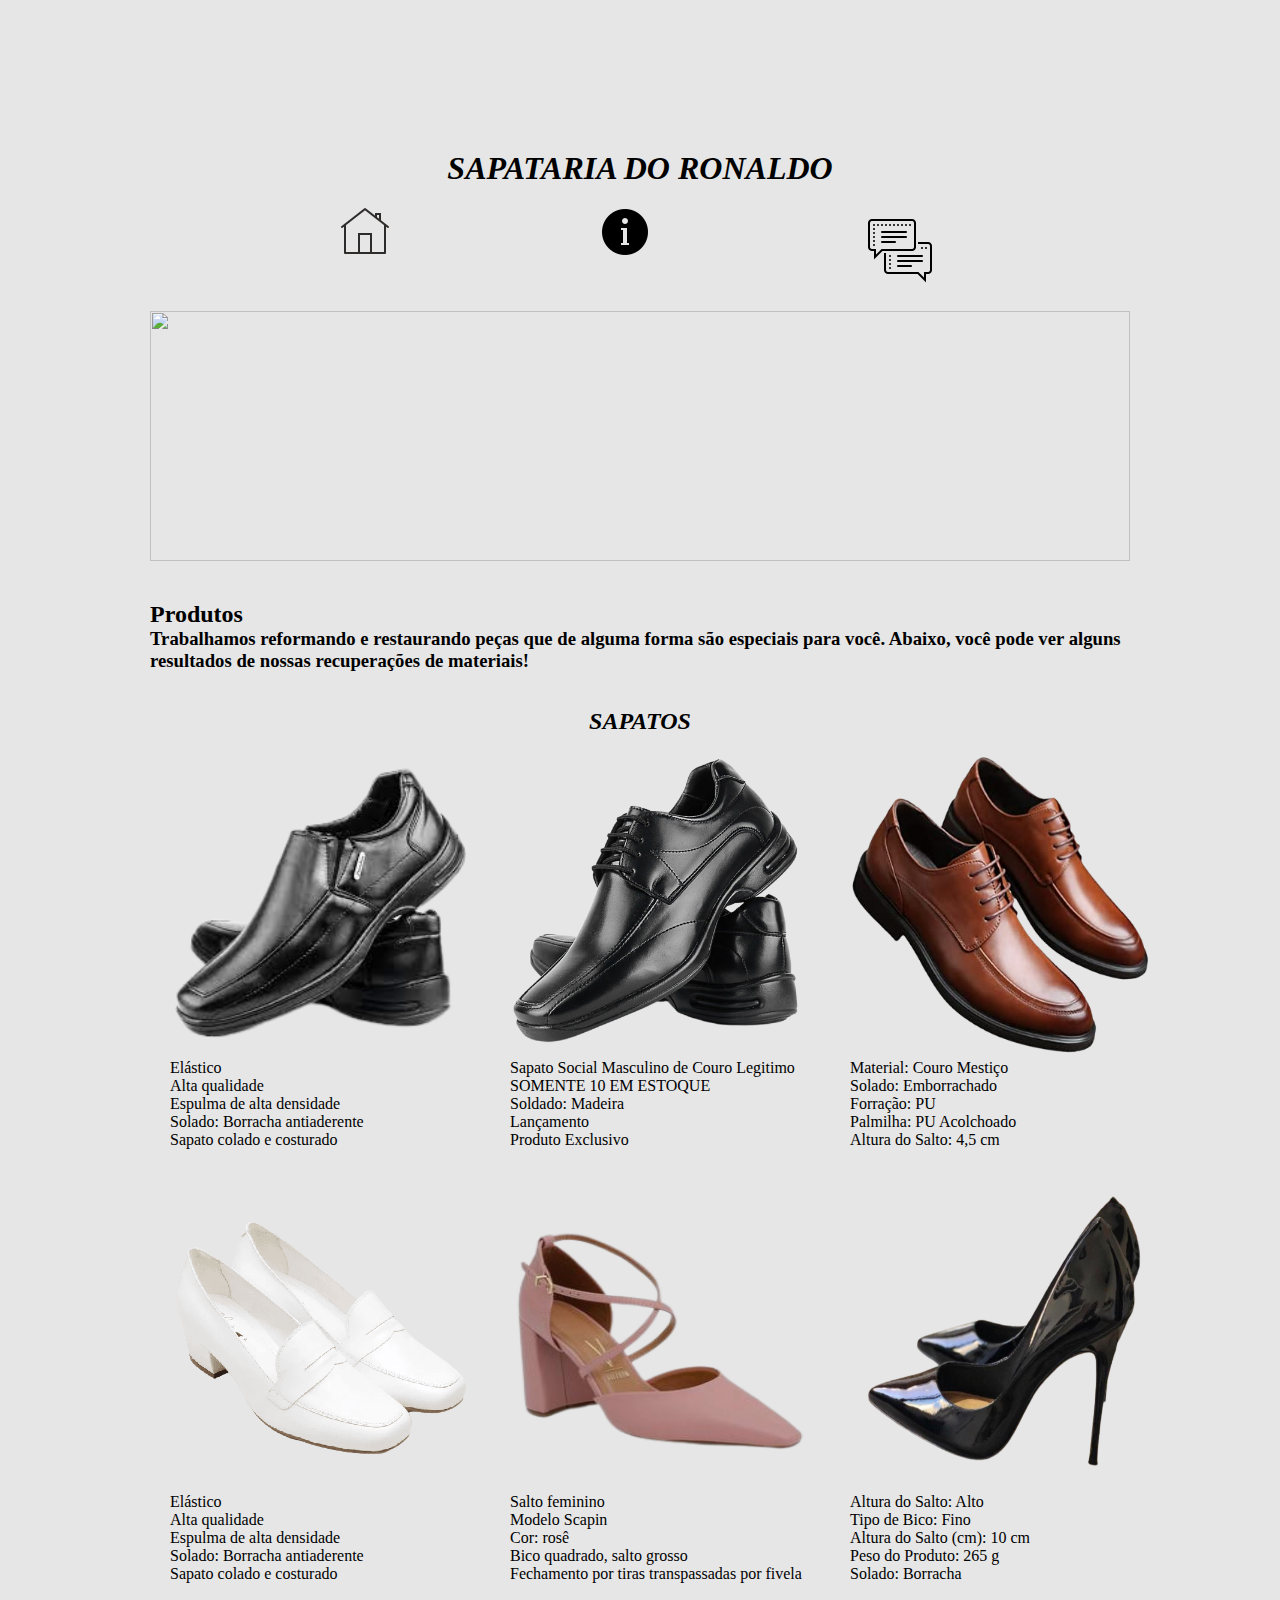
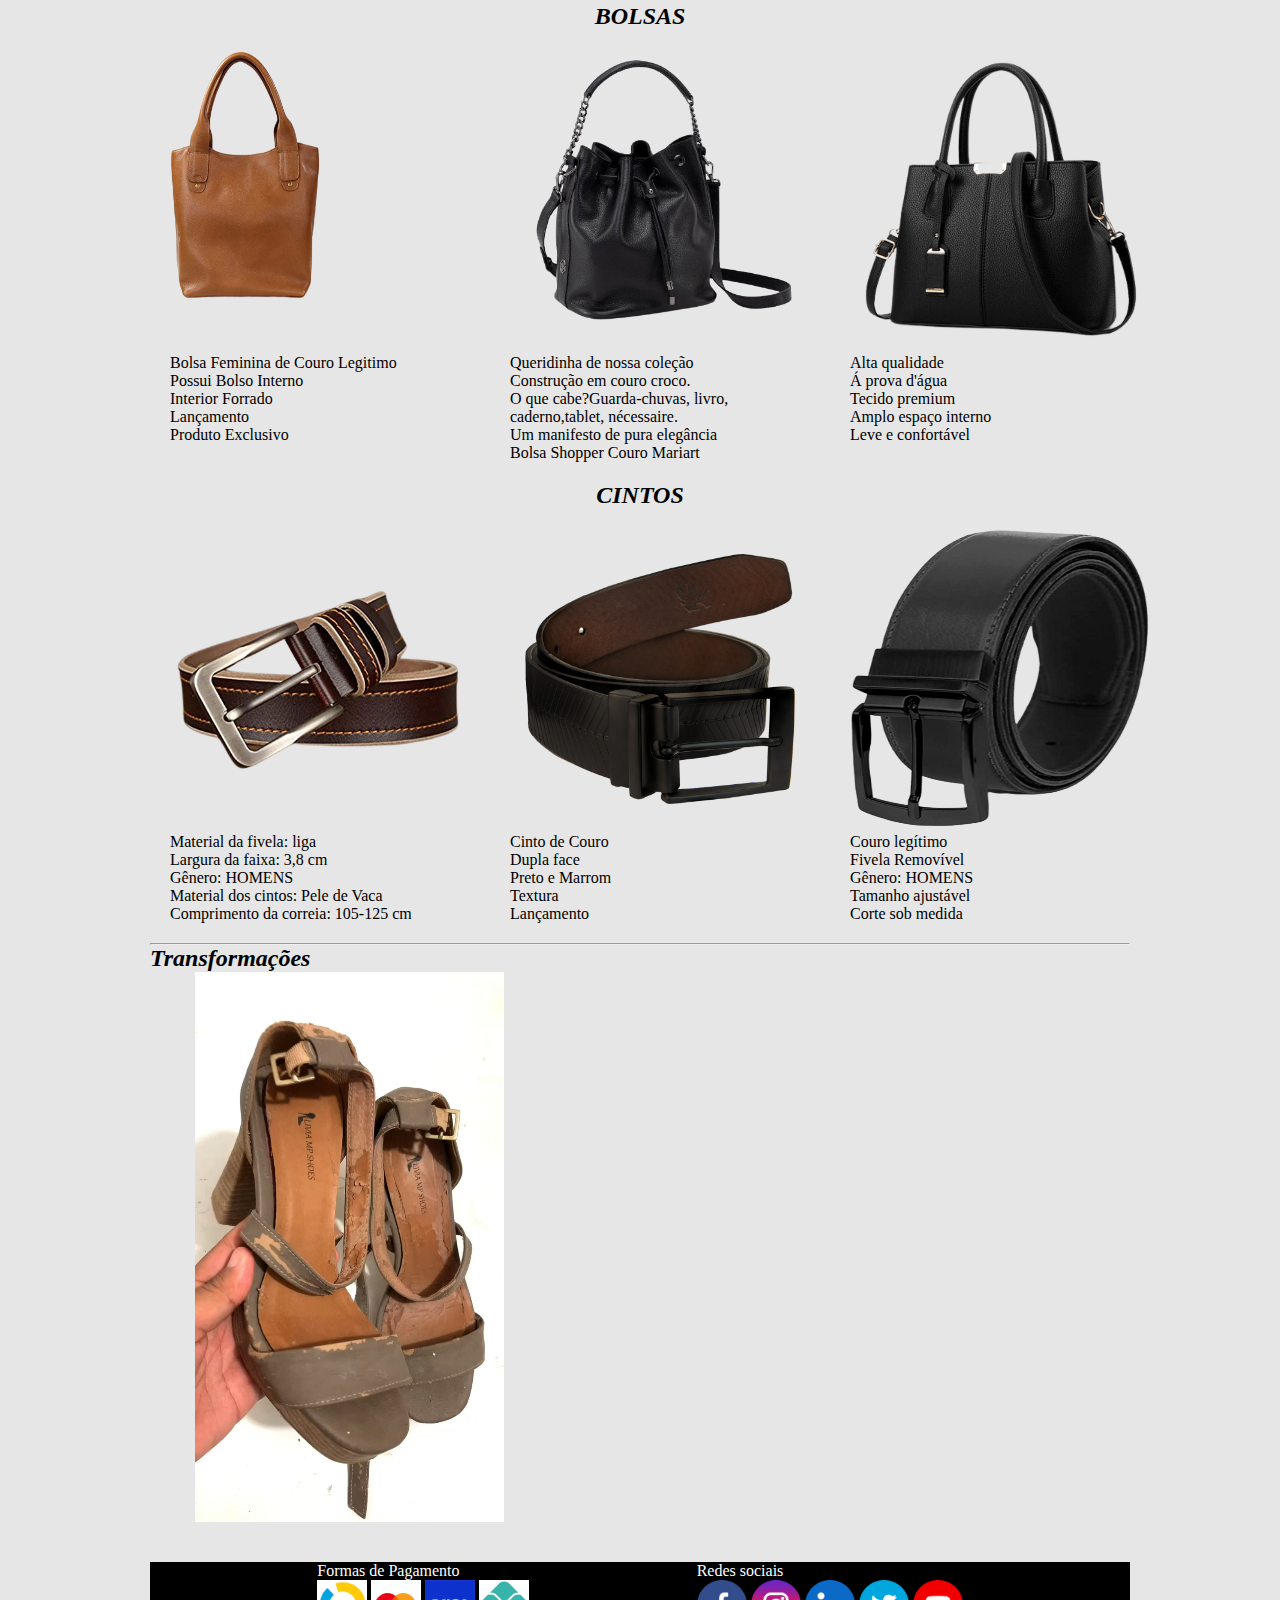
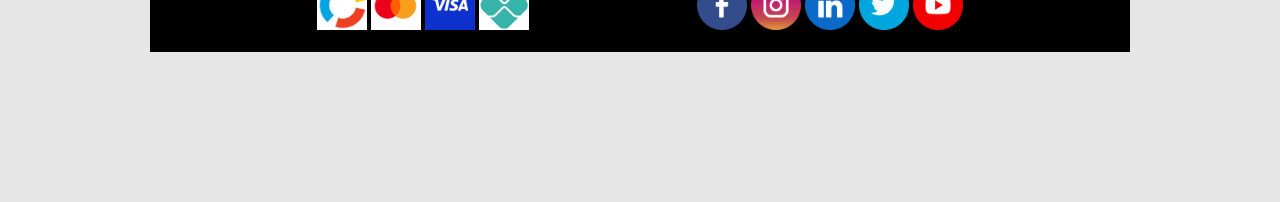
==== index.html @ 17ec74db "adicao de rodape, adicao de formulario no contato" ====
<!DOCTYPE html>
<html lang="pt-br">

<head>
  <meta charset="UTF-8">
  <meta http-equiv="X-UA-Compatible" content="IE=edge">
  <meta name="viewport" content="width=device-width, initial-scale=1.0">
  <link rel="stylesheet" href="css/style.css">
  <title>Sapataria do Ronaldo</title>
  <link rel="shortcut icon" href="https://img.icons8.com/?size=512&id=SU26ZFrQsvwR&format=png">
</head>

<body>
  <i>
    <h1 align="center"> SAPATARIA DO RONALDO </h1>
  </i>
  <header>
    <nav>
      <ul>
        <li> <a href="index.html"><img src="img/icons8-casa-50 (1).png" class="inconehome"></a> </li>
        <li> <a href="quemsomos.html"><img src="img/icons8-informações-50.png"></a> </li>
        <li> <a href="contato.html"><img src="img/icons8-comunicação-80.png"></a> </li>
      </ul>
    </nav>
    <img
      src="https://img.freepik.com/fotos-premium/homem-de-sapatos-de-roupas-de-empresario-se-preparando-para-a-manha-do-noivo-antes-da-cerimonia-de-casamento_649498-1018.jpg?w=360"
      class="banner">
  </header>
  <br><br>
  <h2>Produtos</h2>

  <h3>Trabalhamos reformando e restaurando peças que de alguma forma são especiais para você.
    Abaixo, você pode ver alguns resultados de nossas recuperações de materiais!
  </h3>
  <br><br>

  <i>
    <h2 align="center"> SAPATOS </h2>
  </i>

  <ul>
    <li>
      <img src="img/sapato.1-removebg-preview.png" height="300" width="300">
      <p>Elástico</p>
      <p>Alta qualidade</p>
      <p>Espulma de alta densidade</p>
      <p>Solado: Borracha antiaderente</p>
      <p>Sapato colado e costurado</p>
    </li>

    <li><img src="img/sapato.2-removebg-preview.png" height="300" width="300">

      <p>Sapato Social Masculino de Couro Legitimo</p>
      <p>SOMENTE 10 EM ESTOQUE</p>
      <p>Soldado: Madeira</p>
      <p>Lançamento</p>
      <p>Produto Exclusivo</p>
    </li>
    <li>
      <img src="img/sapato.3-removebg-preview.png" height="300" width="300">
      <p>Material: Couro Mestiço </p>
      <p>Solado: Emborrachado</p>
      <p>Forração: PU</p>
      <p>Palmilha: PU Acolchoado</p>
      <p>Altura do Salto: 4,5 cm </p>
    </li>
  </ul>


  <ul>
    <li>
      <img src="img/sapato2-removebg-preview.png" height="300" width="300">
      <p>Elástico</p>
      <p>Alta qualidade</p>
      <p>Espulma de alta densidade</p>
      <p>Solado: Borracha antiaderente</p>
      <p>Sapato colado e costurado</p>
    </li>

    <li><img src="img/salto2-removebg-preview.png" height="300" width="300">

      <p>Salto feminino</p>
      <p>Modelo Scapin</p>
      <p>Cor: rosê</p>
      <p>Bico quadrado, salto grosso</p>
      <p>Fechamento por tiras transpassadas por fivela</p>
    </li>
    <li>
      <img src="img/salto1-removebg-preview.png" height="300" width="300">
      <p> Altura do Salto: Alto</p>
      <p> Tipo de Bico: Fino</p>
      <p> Altura do Salto (cm): 10 cm</p>
      <p> Peso do Produto: 265 g</p>
      <p>Solado: Borracha</p>
    </li>
  </ul>



  <h2 align="center"><i>BOLSAS</i></h2>
  <ul>
    <li><img src="img/bolsabege-removebg-preview.png" height="300" width="300">

      <p>Bolsa Feminina de Couro Legitimo</p>
      <p>Possui Bolso Interno</p>
      <p>Interior Forrado</p>
      <p>Lançamento</p>
      <p>Produto Exclusivo</p>
    </li>
    <li>
      <img src="img/bolsa_preta-removebg-preview.png" height="300" width="300">
      <p>Queridinha de nossa coleção</p>
      <p>Construção em couro croco.</p>
      <p>O que cabe?Guarda-chuvas, livro, caderno,tablet, nécessaire.</p>
      <p>Um manifesto de pura elegância</p>
      <p>Bolsa Shopper Couro Mariart</p>
    </li>
    <li>
      <img src="img/bolsa3-removebg-preview.png" height="300" width="300">
      <p>Alta qualidade</p>
      <p>Á prova d'água</p>
      <p>Tecido premium</p>
      <p>Amplo espaço interno</p>
      <p>Leve e confortável</p>
    </li>
  </ul>

  <!-- grupo de 4 cintos-->
  <i>
    <h2 align="center"> CINTOS </h2>
  </i>

  <ul>
    <li><img src="img/cinto-removebg-preview (1).png" height="300" width="300">
      <br>
      <p>Material da fivela: liga</p>
      <p>Largura da faixa: 3,8 cm</p>
      <p>Gênero: HOMENS</p>
      <p>Material dos cintos: Pele de Vaca</p>
      <p>Comprimento da correia: 105-125 cm</p>
    </li>
    <br>
    <li><img src="img/cinto de couro.png" height="300" width="300">
      <br>
      <p>Cinto de Couro</p>
      <p>Dupla face</p>
      <p>Preto e Marrom</p>
      <p>Textura</p>
      <p>Lançamento</p>
    </li>

    <br><br>
    <li><img src="img/cinto_pretoo-removebg-preview.png" height="300" width="300">
      <br>
      <p>Couro legítimo</p>
      <p>Fivela Removível</p>
      <p>Gênero: HOMENS</p>
      <p>Tamanho ajustável</p>
      <p>Corte sob medida</p>
    </li>
  </ul>


  <hr>
  <i>
    <h2> Transformações </h2>
  </i>
  <main>
    <div>
      <video mood: autoplay src="img/WhatsApp Video 2023-05-03 at 19.26.31.mp4" type="video" width="400"
        height="550"></video>
    </div>
  </main>





  
  <br>
<br>
    <footer>

        <main class="container-form-pag">

            <div class="div-form-pag">

                <p class="text-form">Formas de Pagamento</p>
                <img class="img-pag" src="img/elo.png">
                <img class="img-pag" src="img/master.png">
                <img class="img-pag" src="img/visa.png">
                <img class="img-pag" src="img/pix.jpg">   
                <br>
                

            </div>

            <div class="div-redes">

                <p class="text-redes">Redes sociais</p>
                <a href="https://pt-br.facebook.com/"><img class="img-redes" src="img/facebook.png"></a>
                <a href="https://www.instagram.com/saintlorran/"><img class="img-redes" src="img/instagram.png"></a>
                <a href="https://br.linkedin.com/"><img class="img-redes" src="img/linkedin.png"></a>
                <a href="https://twitter.com/"><img class="img-redes" src="img/twitter.png"></a>
                <a href="https://www.youtube.com/"><img class="img-redes" src="img/youtube.png"></a>

                <br>
               

            </div>


        </main>

        
        <p id="copyright">&copy; 2023 SapatariaRonaldo.com.br</p>



    </footer>




</body>

</html>
---- css/style.css ----
.menu-navegacao {
    width: 80%;
    margin: auto;
}


ul {
    display: flex;
    justify-content: space-evenly;
    list-style: none;
}



li {
    padding: 20px;

}


h1,
{
text-align: center;
color: #000000
}

body {
    background-color: #E6E6E6;
    margin: 150px;
}

.bloco-1 p {
    font-size: 20px;
    margin-top: -28px;
}


div h2 {
    color: rgb(0, 0, 0);
    text-align: inherit;
}



h2:hover {
    color: #fff;
}

p {
    color: black;
}



.container-sapatos-prada {
    display: flex;
    background-color: #E6E6E6;
    flex-direction: row;
    justify-content: space-around;
    padding: 20px;
    height: 400px;
    text-align: justify;
}



.banner {
    width: 100%;
    height: 250px;
    object-fit: cover;
    object-position: 75px 50%;
}




.caixa1 {
    background-color: #E6E6E6;
    height: 400px;
    width: 300px;
    text-align: center;
    font-size: 40px;
    font-family: 'Courier New', Courier, monospace;
    border-radius: 16px;
}

.caixa2 {
    background-color: #E6E6E6;
    height: 400px;
    width: 300px;
    text-align: center;
    font-size: 40px;
    font-family: 'Courier New', Courier, monospace;
    border-radius: 16px;
}


.container-memorie {
    display: flex;
    flex-direction: row;
    justify-content: space-evenly;
    background-color: #E6E6E6;
    padding: 10px;
    height: 400px;
}

*{
    margin: 0;
    padding: 0;
    box-sizing: border-box;
}



#form-contato{
    
    display: flex;
    flex-direction: column; 
    align-items: center;
    align-content: center;
    
    
    
    

    background-color:black;
    max-width: 600px;
    width:400px;
    margin: 20px;
    padding: 25px;
}

input, 
button,
textarea {

    font-family:'Lucida Sans', 'Lucida Sans Regular', 'Lucida Grande', 'Lucida Sans Unicode', Geneva, Verdana, sans-serif;

    
    border-color: #fff;
    background-color: bisque;
    color: black;
    width: 300px;
    margin: 10px;
    padding: 10px;
    outline-color: black;
    
    
}

input {

    /* border-radius: 5%; */
}

button {

    background-color: black;
    font-weight: bold; color: #fff;
    margin-top: 15px;
    text-transform: uppercase;
}

button:hover{

    color: burlywood;
    transition: 0.2s;
    cursor: pointer;
    border-color: burlywood;
}


label {

    font-family: 'Trebuchet MS', 'Lucida Sans Unicode', 'Lucida Grande', 'Lucida Sans', Arial, sans-serif;
}

label:hover {

    background-color: burlywood;
        
    /* font-family: 'Trebuchet MS', 'Lucida Sans Unicode', 'Lucida Grande', 'Lucida Sans', Arial, sans-serif; */

    

    
}

textarea {

    min-height: 13rem;
    resize: none;
    
}


.lapis {

    margin-bottom: 15px;
    width: 90px;
    
}

.titulo {

    
    font-family: 'Gill Sans', 'Gill Sans MT', Calibri, 'Trebuchet MS', sans-serif;  color: burlywood; 
    
}

.message {

    margin-top: 20px;
}



/* rodape */

footer {

    background: #000;
    margin: 0% 0% 0% 0%;
    

}

.text-form {

    color: #fff;
    
}

.container-form-pag{

    display: flex;
    flex-direction: row;
    justify-content: space-evenly;
    align-items: center;
    

}

.div-form-pag {

    background: #000;
    
    
}

.img-pag {

    width: 50px;
    height: 50px;
    
}

.div-redes{

    background: #000;
    
}

.img-redes {

    width: 50px;
    height: 50px;
}

.text-redes {

    color: #fff;
    
}
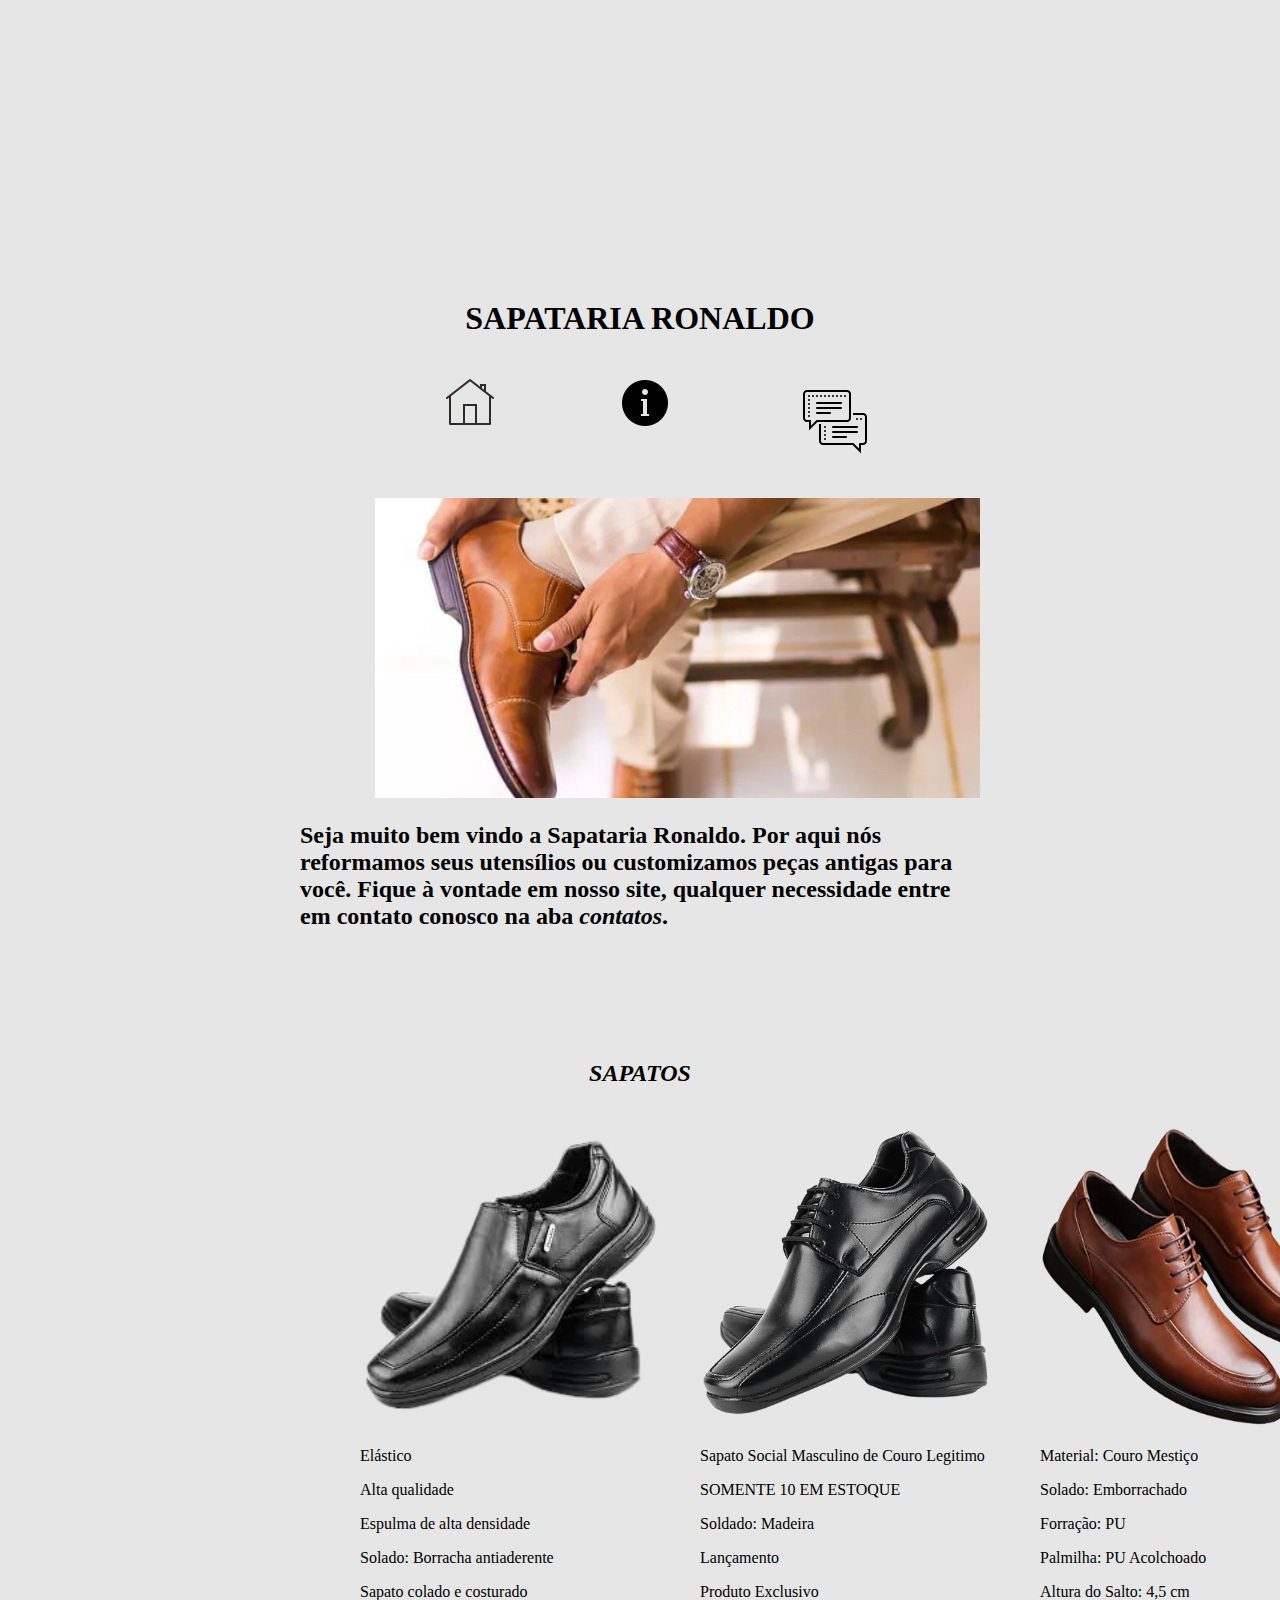
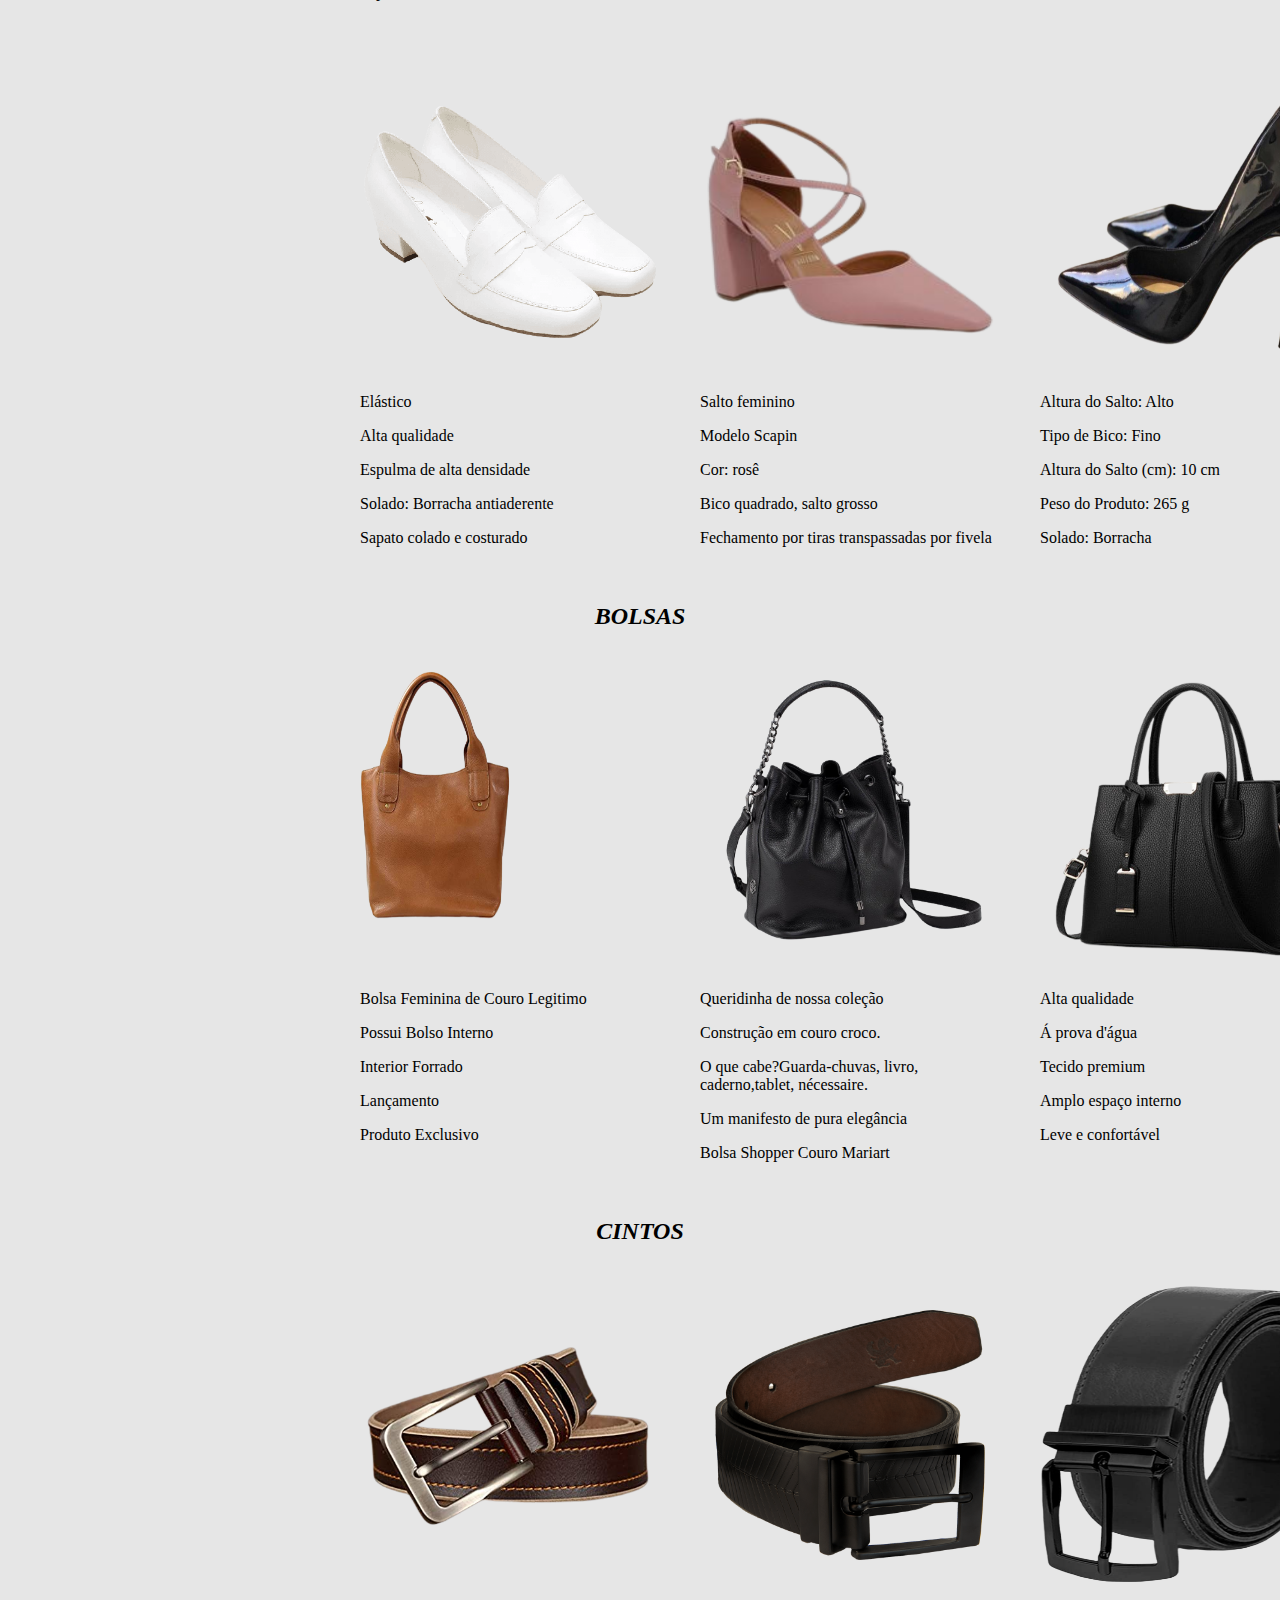
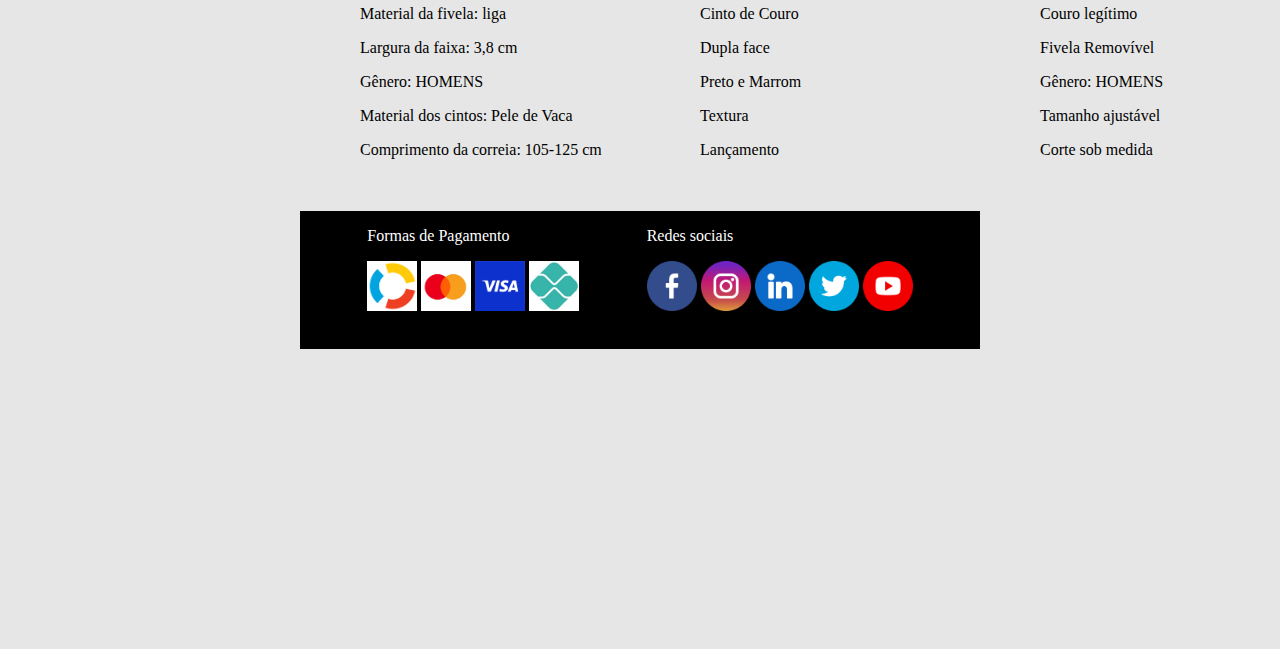
==== commit 2542b93f: "atualização branch sarav1" ====
--- a/index.html
+++ b/index.html
@@ -2,183 +2,165 @@
 <html lang="pt-br">
 
 <head>
-  <meta charset="UTF-8">
-  <meta http-equiv="X-UA-Compatible" content="IE=edge">
-  <meta name="viewport" content="width=device-width, initial-scale=1.0">
-  <link rel="stylesheet" href="css/style.css">
-  <title>Sapataria do Ronaldo</title>
-  <link rel="shortcut icon" href="https://img.icons8.com/?size=512&id=SU26ZFrQsvwR&format=png">
+    <meta charset="UTF-8">
+    <meta http-equiv="X-UA-Compatible" content="IE=edge">
+    <meta name="viewport" content="width=device-width, initial-scale=1.0">
+    <title>SAPATARIA RONALDO</title>
+    <link rel="shortcut icon" href="https://img.icons8.com/?size=512&id=SU26ZFrQsvwR&format=png">
+    <link rel="stylesheet" href="css/style.css">
 </head>
 
-<body>
-  <i>
-    <h1 align="center"> SAPATARIA DO RONALDO </h1>
-  </i>
-  <header>
-    <nav>
-      <ul>
-        <li> <a href="index.html"><img src="img/icons8-casa-50 (1).png" class="inconehome"></a> </li>
-        <li> <a href="quemsomos.html"><img src="img/icons8-informações-50.png"></a> </li>
-        <li> <a href="contato.html"><img src="img/icons8-comunicação-80.png"></a> </li>
-      </ul>
-    </nav>
-    <img
-      src="https://img.freepik.com/fotos-premium/homem-de-sapatos-de-roupas-de-empresario-se-preparando-para-a-manha-do-noivo-antes-da-cerimonia-de-casamento_649498-1018.jpg?w=360"
-      class="banner">
-  </header>
-  <br><br>
-  <h2>Produtos</h2>
-
-  <h3>Trabalhamos reformando e restaurando peças que de alguma forma são especiais para você.
-    Abaixo, você pode ver alguns resultados de nossas recuperações de materiais!
-  </h3>
-  <br><br>
-
-  <i>
-    <h2 align="center"> SAPATOS </h2>
-  </i>
-
-  <ul>
-    <li>
-      <img src="img/sapato.1-removebg-preview.png" height="300" width="300">
-      <p>Elástico</p>
-      <p>Alta qualidade</p>
-      <p>Espulma de alta densidade</p>
-      <p>Solado: Borracha antiaderente</p>
-      <p>Sapato colado e costurado</p>
-    </li>
-
-    <li><img src="img/sapato.2-removebg-preview.png" height="300" width="300">
-
-      <p>Sapato Social Masculino de Couro Legitimo</p>
-      <p>SOMENTE 10 EM ESTOQUE</p>
-      <p>Soldado: Madeira</p>
-      <p>Lançamento</p>
-      <p>Produto Exclusivo</p>
-    </li>
-    <li>
-      <img src="img/sapato.3-removebg-preview.png" height="300" width="300">
-      <p>Material: Couro Mestiço </p>
-      <p>Solado: Emborrachado</p>
-      <p>Forração: PU</p>
-      <p>Palmilha: PU Acolchoado</p>
-      <p>Altura do Salto: 4,5 cm </p>
-    </li>
-  </ul>
-
-
-  <ul>
-    <li>
-      <img src="img/sapato2-removebg-preview.png" height="300" width="300">
-      <p>Elástico</p>
-      <p>Alta qualidade</p>
-      <p>Espulma de alta densidade</p>
-      <p>Solado: Borracha antiaderente</p>
-      <p>Sapato colado e costurado</p>
-    </li>
-
-    <li><img src="img/salto2-removebg-preview.png" height="300" width="300">
-
-      <p>Salto feminino</p>
-      <p>Modelo Scapin</p>
-      <p>Cor: rosê</p>
-      <p>Bico quadrado, salto grosso</p>
-      <p>Fechamento por tiras transpassadas por fivela</p>
-    </li>
-    <li>
-      <img src="img/salto1-removebg-preview.png" height="300" width="300">
-      <p> Altura do Salto: Alto</p>
-      <p> Tipo de Bico: Fino</p>
-      <p> Altura do Salto (cm): 10 cm</p>
-      <p> Peso do Produto: 265 g</p>
-      <p>Solado: Borracha</p>
-    </li>
-  </ul>
-
-
-
-  <h2 align="center"><i>BOLSAS</i></h2>
-  <ul>
-    <li><img src="img/bolsabege-removebg-preview.png" height="300" width="300">
-
-      <p>Bolsa Feminina de Couro Legitimo</p>
-      <p>Possui Bolso Interno</p>
-      <p>Interior Forrado</p>
-      <p>Lançamento</p>
-      <p>Produto Exclusivo</p>
-    </li>
-    <li>
-      <img src="img/bolsa_preta-removebg-preview.png" height="300" width="300">
-      <p>Queridinha de nossa coleção</p>
-      <p>Construção em couro croco.</p>
-      <p>O que cabe?Guarda-chuvas, livro, caderno,tablet, nécessaire.</p>
-      <p>Um manifesto de pura elegância</p>
-      <p>Bolsa Shopper Couro Mariart</p>
-    </li>
-    <li>
-      <img src="img/bolsa3-removebg-preview.png" height="300" width="300">
-      <p>Alta qualidade</p>
-      <p>Á prova d'água</p>
-      <p>Tecido premium</p>
-      <p>Amplo espaço interno</p>
-      <p>Leve e confortável</p>
-    </li>
-  </ul>
-
-  <!-- grupo de 4 cintos-->
-  <i>
-    <h2 align="center"> CINTOS </h2>
-  </i>
-
-  <ul>
-    <li><img src="img/cinto-removebg-preview (1).png" height="300" width="300">
-      <br>
-      <p>Material da fivela: liga</p>
-      <p>Largura da faixa: 3,8 cm</p>
-      <p>Gênero: HOMENS</p>
-      <p>Material dos cintos: Pele de Vaca</p>
-      <p>Comprimento da correia: 105-125 cm</p>
-    </li>
-    <br>
-    <li><img src="img/cinto de couro.png" height="300" width="300">
-      <br>
-      <p>Cinto de Couro</p>
-      <p>Dupla face</p>
-      <p>Preto e Marrom</p>
-      <p>Textura</p>
-      <p>Lançamento</p>
-    </li>
-
-    <br><br>
-    <li><img src="img/cinto_pretoo-removebg-preview.png" height="300" width="300">
-      <br>
-      <p>Couro legítimo</p>
-      <p>Fivela Removível</p>
-      <p>Gênero: HOMENS</p>
-      <p>Tamanho ajustável</p>
-      <p>Corte sob medida</p>
-    </li>
-  </ul>
-
-
-  <hr>
-  <i>
-    <h2> Transformações </h2>
-  </i>
-  <main>
-    <div>
-      <video mood: autoplay src="img/WhatsApp Video 2023-05-03 at 19.26.31.mp4" type="video" width="400"
-        height="550"></video>
-    </div>
-  </main>
-
-
-
-
-
-  
-  <br>
-<br>
+<body> 
+    
+    <!--menu de navegação-->
+    <header></header>
+        <h1 align="center">SAPATARIA RONALDO</h1>
+        <nav>
+            <ul>
+                <li> <a href="index.html"><img src="img/icons8-casa-50 (1).png" class="inconehome"></a> </li>
+                <li> <a href="quemsomos.html"><img src="img/icons8-informações-50.png"></a> </li>
+                <li> <a href="contato.html"><img src="img/icons8-comunicação-80.png"></a> </li>
+            </ul>
+        </nav>
+        <img src="img/banner.jpg"
+            class="banner">
+    </header>
+    
+    <h2> Seja muito bem vindo a Sapataria Ronaldo. Por aqui nós reformamos seus utensílios ou customizamos peças antigas para você. Fique à vontade em nosso site, qualquer necessidade entre em contato conosco na aba <i>contatos</i>.</h2>
+
+    <br><br><br><br><br>
+
+    <!--catalogo de produtos-->
+    <i>
+        <h2 align="center"> SAPATOS </h2>
+    </i>
+
+    <ul>
+        <li>
+            <img src="img/sapato.1-removebg-preview.png" height="300" width="300">
+            <p>Elástico</p>
+            <p>Alta qualidade</p>
+            <p>Espulma de alta densidade</p>
+            <p>Solado: Borracha antiaderente</p>
+            <p>Sapato colado e costurado</p>
+        </li>
+
+        <li><img src="img/sapato.2-removebg-preview.png" height="300" width="300">
+
+            <p>Sapato Social Masculino de Couro Legitimo</p>
+            <p>SOMENTE 10 EM ESTOQUE</p>
+            <p>Soldado: Madeira</p>
+            <p>Lançamento</p>
+            <p>Produto Exclusivo</p>
+        </li>
+        <li>
+            <img src="img/sapato.3-removebg-preview.png" height="300" width="300">
+            <p>Material: Couro Mestiço </p>
+            <p>Solado: Emborrachado</p>
+            <p>Forração: PU</p>
+            <p>Palmilha: PU Acolchoado</p>
+            <p>Altura do Salto: 4,5 cm </p>
+        </li>
+    </ul>
+
+
+    <ul>
+        <li>
+            <img src="img/sapato2-removebg-preview.png" height="300" width="300">
+            <p>Elástico</p>
+            <p>Alta qualidade</p>
+            <p>Espulma de alta densidade</p>
+            <p>Solado: Borracha antiaderente</p>
+            <p>Sapato colado e costurado</p>
+        </li>
+
+        <li><img src="img/salto2-removebg-preview.png" height="300" width="300">
+
+            <p>Salto feminino</p>
+            <p>Modelo Scapin</p>
+            <p>Cor: rosê</p>
+            <p>Bico quadrado, salto grosso</p>
+            <p>Fechamento por tiras transpassadas por fivela</p>
+        </li>
+        <li>
+            <img src="img/salto1-removebg-preview.png" height="300" width="300">
+            <p> Altura do Salto: Alto</p>
+            <p> Tipo de Bico: Fino</p>
+            <p> Altura do Salto (cm): 10 cm</p>
+            <p> Peso do Produto: 265 g</p>
+            <p>Solado: Borracha</p>
+        </li>
+    </ul>
+
+
+
+    <h2 align="center"><i>BOLSAS</i></h2>
+    <ul>
+        <li><img src="img/bolsabege-removebg-preview.png" height="300" width="300">
+
+            <p>Bolsa Feminina de Couro Legitimo</p>
+            <p>Possui Bolso Interno</p>
+            <p>Interior Forrado</p>
+            <p>Lançamento</p>
+            <p>Produto Exclusivo</p>
+        </li>
+        <li>
+            <img src="img/bolsa_preta-removebg-preview.png" height="300" width="300">
+            <p>Queridinha de nossa coleção</p>
+            <p>Construção em couro croco.</p>
+            <p>O que cabe?Guarda-chuvas, livro, caderno,tablet, nécessaire.</p>
+            <p>Um manifesto de pura elegância</p>
+            <p>Bolsa Shopper Couro Mariart</p>
+        </li>
+        <li>
+            <img src="img/bolsa3-removebg-preview.png" height="300" width="300">
+            <p>Alta qualidade</p>
+            <p>Á prova d'água</p>
+            <p>Tecido premium</p>
+            <p>Amplo espaço interno</p>
+            <p>Leve e confortável</p>
+        </li>
+    </ul>
+
+    
+    <i>
+        <h2 align="center"> CINTOS </h2>
+    </i>
+
+    <ul>
+        <li><img src="img/cinto-removebg-preview (1).png" height="300" width="300">
+            <br>
+            <p>Material da fivela: liga</p>
+            <p>Largura da faixa: 3,8 cm</p>
+            <p>Gênero: HOMENS</p>
+            <p>Material dos cintos: Pele de Vaca</p>
+            <p>Comprimento da correia: 105-125 cm</p>
+        </li>
+        <br>
+        <li><img src="img/cinto de couro.png" height="300" width="300">
+            <br>
+            <p>Cinto de Couro</p>
+            <p>Dupla face</p>
+            <p>Preto e Marrom</p>
+            <p>Textura</p>
+            <p>Lançamento</p>
+        </li>
+
+        <br><br>
+        <li><img src="img/cinto_pretoo-removebg-preview.png" height="300" width="300">
+            <br>
+            <p>Couro legítimo</p>
+            <p>Fivela Removível</p>
+            <p>Gênero: HOMENS</p>
+            <p>Tamanho ajustável</p>
+            <p>Corte sob medida</p>
+        </li>
+    </ul>
+    <!--encerramento de catalogo-->
+
+
+
+    <!--rodapé-->
     <footer>
 
         <main class="container-form-pag">
@@ -186,10 +168,10 @@
             <div class="div-form-pag">
 
                 <p class="text-form">Formas de Pagamento</p>
-                <img class="img-pag" src="img/elo.png">
-                <img class="img-pag" src="img/master.png">
-                <img class="img-pag" src="img/visa.png">
-                <img class="img-pag" src="img/pix.jpg">   
+                <img class="img-pag" src="img - 2/elo.png">
+                <img class="img-pag" src="img - 2/master.png">
+                <img class="img-pag" src="img - 2/visa.png">
+                <img class="img-pag" src="img - 2/pix.jpg">   
                 <br>
                 
 
@@ -198,11 +180,11 @@
             <div class="div-redes">
 
                 <p class="text-redes">Redes sociais</p>
-                <a href="https://pt-br.facebook.com/"><img class="img-redes" src="img/facebook.png"></a>
-                <a href="https://www.instagram.com/saintlorran/"><img class="img-redes" src="img/instagram.png"></a>
-                <a href="https://br.linkedin.com/"><img class="img-redes" src="img/linkedin.png"></a>
-                <a href="https://twitter.com/"><img class="img-redes" src="img/twitter.png"></a>
-                <a href="https://www.youtube.com/"><img class="img-redes" src="img/youtube.png"></a>
+                <a href="https://pt-br.facebook.com/"><img class="img-redes" src="img - 2/facebook.png"></a>
+                <a href="https://www.instagram.com/saintlorran/"><img class="img-redes" src="img - 2/instagram.png"></a>
+                <a href="https://br.linkedin.com/"><img class="img-redes" src="img - 2/linkedin.png"></a>
+                <a href="https://twitter.com/"><img class="img-redes" src="img - 2/twitter.png"></a>
+                <a href="https://www.youtube.com/"><img class="img-redes" src="img - 2/youtube.png"></a>
 
                 <br>
                
@@ -218,9 +200,7 @@
 
 
     </footer>
-
-
-
+    <!--encerramento rodapé-->
 
 </body>
 
--- a/css/style.css
+++ b/css/style.css
@@ -18,199 +18,18 @@
 }
 
 
-h1,
-{
-text-align: center;
-color: #000000
-}
-
-body {
-    background-color: #E6E6E6;
-    margin: 150px;
-}
-
-.bloco-1 p {
-    font-size: 20px;
-    margin-top: -28px;
-}
-
-
-div h2 {
-    color: rgb(0, 0, 0);
-    text-align: inherit;
-}
-
-
-
-h2:hover {
-    color: #fff;
-}
-
-p {
-    color: black;
-}
-
-
-
-.container-sapatos-prada {
-    display: flex;
-    background-color: #E6E6E6;
-    flex-direction: row;
-    justify-content: space-around;
-    padding: 20px;
-    height: 400px;
-    text-align: justify;
-}
-
-
-
 .banner {
     width: 100%;
-    height: 250px;
+    height: 300px;
     object-fit: cover;
     object-position: 75px 50%;
 }
 
 
 
-
-.caixa1 {
+body {
     background-color: #E6E6E6;
-    height: 400px;
-    width: 300px;
-    text-align: center;
-    font-size: 40px;
-    font-family: 'Courier New', Courier, monospace;
-    border-radius: 16px;
-}
-
-.caixa2 {
-    background-color: #E6E6E6;
-    height: 400px;
-    width: 300px;
-    text-align: center;
-    font-size: 40px;
-    font-family: 'Courier New', Courier, monospace;
-    border-radius: 16px;
-}
-
-
-.container-memorie {
-    display: flex;
-    flex-direction: row;
-    justify-content: space-evenly;
-    background-color: #E6E6E6;
-    padding: 10px;
-    height: 400px;
-}
-
-*{
-    margin: 0;
-    padding: 0;
-    box-sizing: border-box;
-}
-
-
-
-#form-contato{
-    
-    display: flex;
-    flex-direction: column; 
-    align-items: center;
-    align-content: center;
-    
-    
-    
-    
-
-    background-color:black;
-    max-width: 600px;
-    width:400px;
-    margin: 20px;
-    padding: 25px;
-}
-
-input, 
-button,
-textarea {
-
-    font-family:'Lucida Sans', 'Lucida Sans Regular', 'Lucida Grande', 'Lucida Sans Unicode', Geneva, Verdana, sans-serif;
-
-    
-    border-color: #fff;
-    background-color: bisque;
-    color: black;
-    width: 300px;
-    margin: 10px;
-    padding: 10px;
-    outline-color: black;
-    
-    
-}
-
-input {
-
-    /* border-radius: 5%; */
-}
-
-button {
-
-    background-color: black;
-    font-weight: bold; color: #fff;
-    margin-top: 15px;
-    text-transform: uppercase;
-}
-
-button:hover{
-
-    color: burlywood;
-    transition: 0.2s;
-    cursor: pointer;
-    border-color: burlywood;
-}
-
-
-label {
-
-    font-family: 'Trebuchet MS', 'Lucida Sans Unicode', 'Lucida Grande', 'Lucida Sans', Arial, sans-serif;
-}
-
-label:hover {
-
-    background-color: burlywood;
-        
-    /* font-family: 'Trebuchet MS', 'Lucida Sans Unicode', 'Lucida Grande', 'Lucida Sans', Arial, sans-serif; */
-
-    
-
-    
-}
-
-textarea {
-
-    min-height: 13rem;
-    resize: none;
-    
-}
-
-
-.lapis {
-
-    margin-bottom: 15px;
-    width: 90px;
-    
-}
-
-.titulo {
-
-    
-    font-family: 'Gill Sans', 'Gill Sans MT', Calibri, 'Trebuchet MS', sans-serif;  color: burlywood; 
-    
-}
-
-.message {
-
-    margin-top: 20px;
+    margin: 300px;
 }
 
 
@@ -220,7 +39,7 @@
 footer {
 
     background: #000;
-    margin: 0% 0% 0% 0%;
+    margin: 0px 0px 0px 0px;
     
 
 }
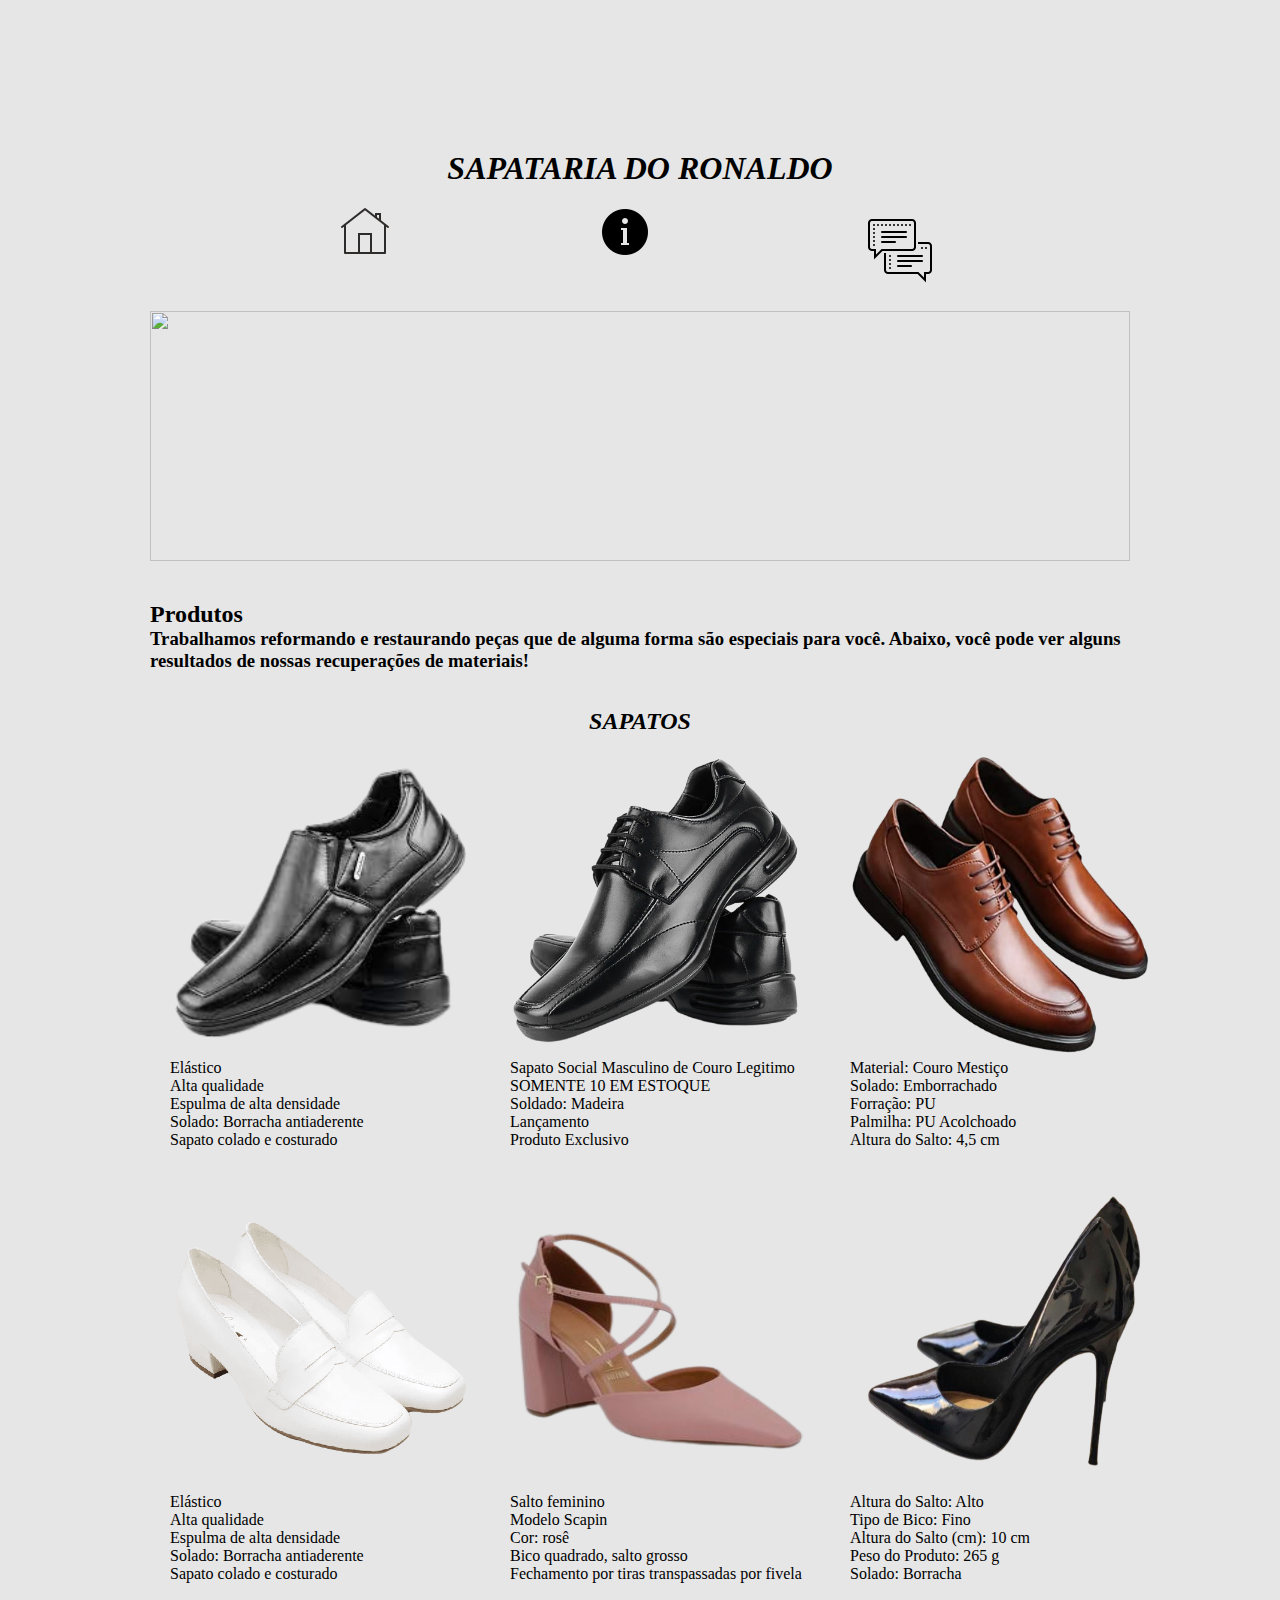
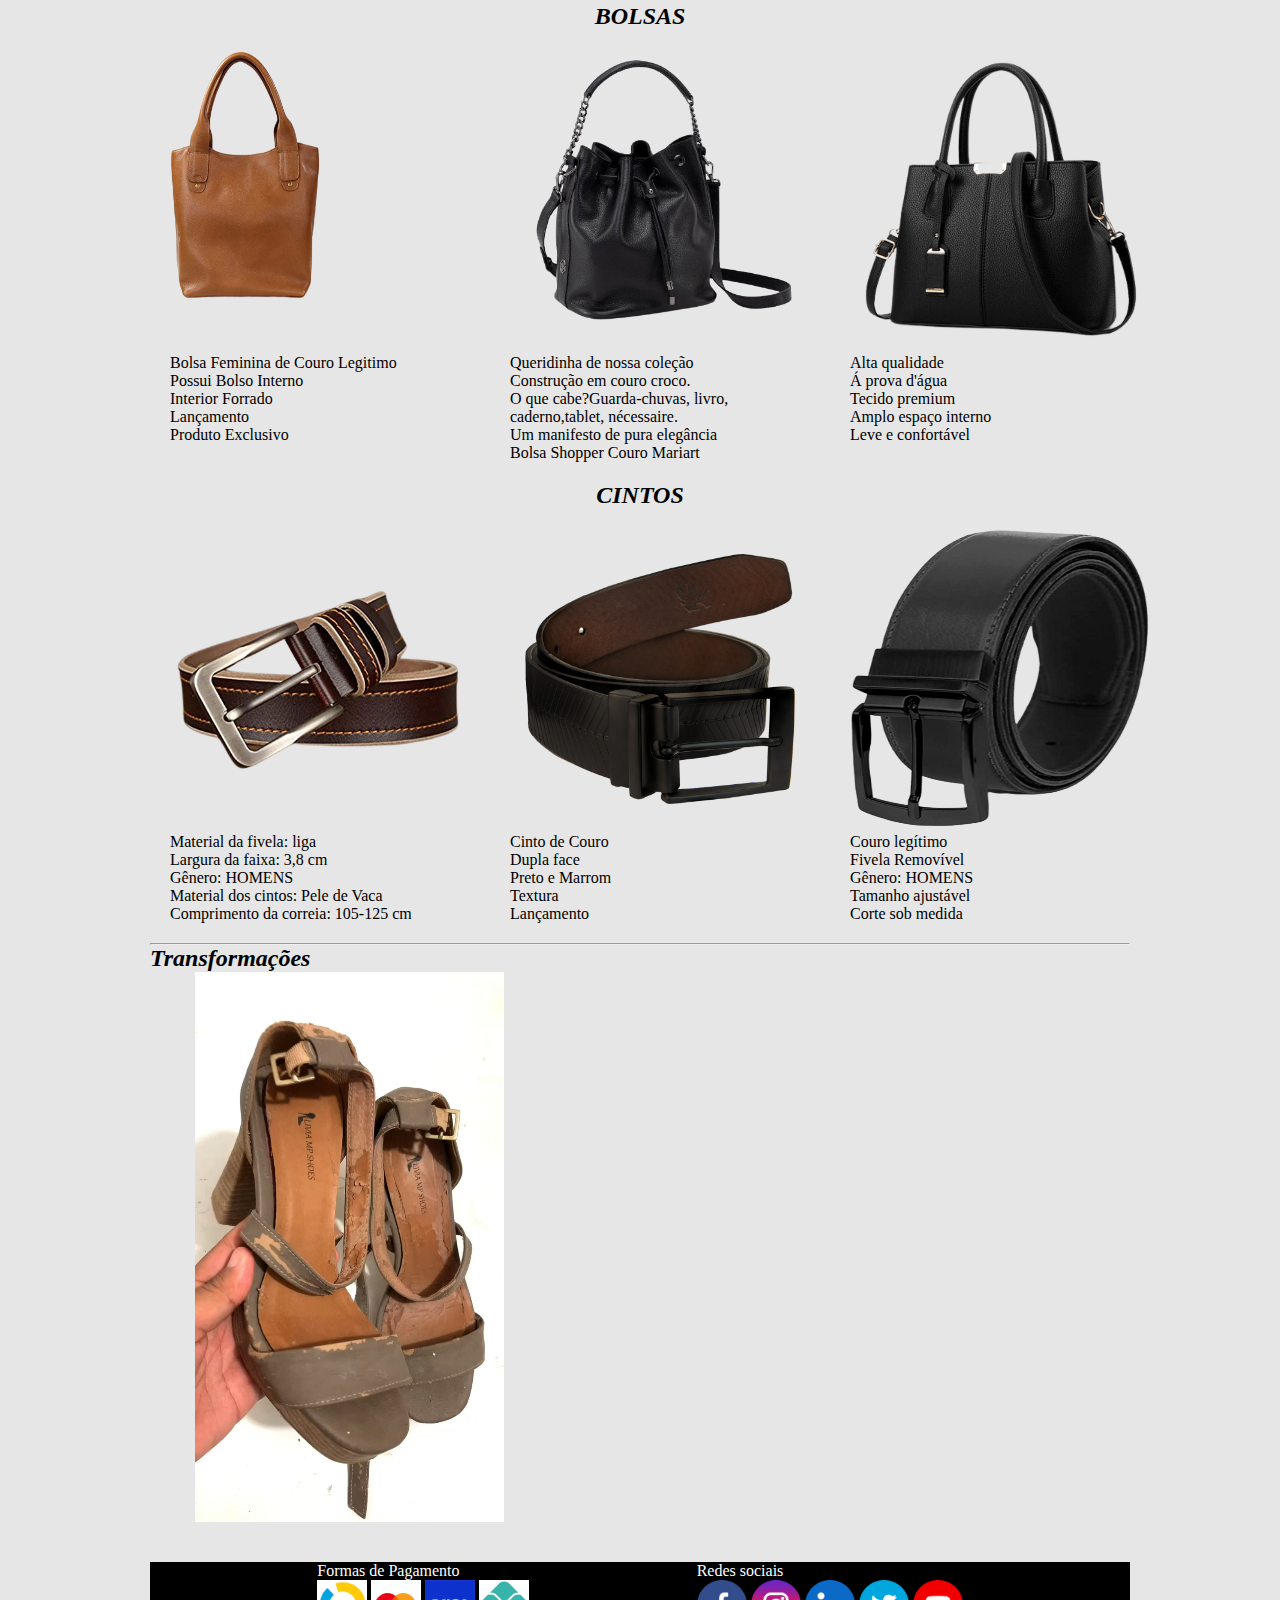
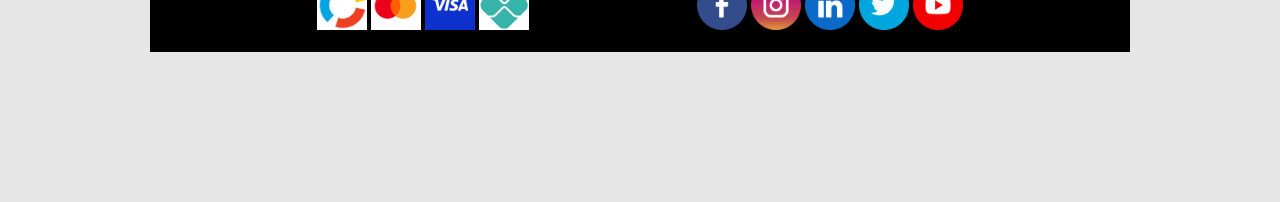
==== commit b9d2e2c3: "Merge pull request #1 from 2023-senai-sp-ford-enter/lorranv1" ====
--- a/index.html
+++ b/index.html
@@ -2,165 +2,183 @@
 <html lang="pt-br">
 
 <head>
-    <meta charset="UTF-8">
-    <meta http-equiv="X-UA-Compatible" content="IE=edge">
-    <meta name="viewport" content="width=device-width, initial-scale=1.0">
-    <title>SAPATARIA RONALDO</title>
-    <link rel="shortcut icon" href="https://img.icons8.com/?size=512&id=SU26ZFrQsvwR&format=png">
-    <link rel="stylesheet" href="css/style.css">
+  <meta charset="UTF-8">
+  <meta http-equiv="X-UA-Compatible" content="IE=edge">
+  <meta name="viewport" content="width=device-width, initial-scale=1.0">
+  <link rel="stylesheet" href="css/style.css">
+  <title>Sapataria do Ronaldo</title>
+  <link rel="shortcut icon" href="https://img.icons8.com/?size=512&id=SU26ZFrQsvwR&format=png">
 </head>
 
-<body> 
-    
-    <!--menu de navegação-->
-    <header></header>
-        <h1 align="center">SAPATARIA RONALDO</h1>
-        <nav>
-            <ul>
-                <li> <a href="index.html"><img src="img/icons8-casa-50 (1).png" class="inconehome"></a> </li>
-                <li> <a href="quemsomos.html"><img src="img/icons8-informações-50.png"></a> </li>
-                <li> <a href="contato.html"><img src="img/icons8-comunicação-80.png"></a> </li>
-            </ul>
-        </nav>
-        <img src="img/banner.jpg"
-            class="banner">
-    </header>
-    
-    <h2> Seja muito bem vindo a Sapataria Ronaldo. Por aqui nós reformamos seus utensílios ou customizamos peças antigas para você. Fique à vontade em nosso site, qualquer necessidade entre em contato conosco na aba <i>contatos</i>.</h2>
-
-    <br><br><br><br><br>
-
-    <!--catalogo de produtos-->
-    <i>
-        <h2 align="center"> SAPATOS </h2>
-    </i>
-
-    <ul>
-        <li>
-            <img src="img/sapato.1-removebg-preview.png" height="300" width="300">
-            <p>Elástico</p>
-            <p>Alta qualidade</p>
-            <p>Espulma de alta densidade</p>
-            <p>Solado: Borracha antiaderente</p>
-            <p>Sapato colado e costurado</p>
-        </li>
-
-        <li><img src="img/sapato.2-removebg-preview.png" height="300" width="300">
-
-            <p>Sapato Social Masculino de Couro Legitimo</p>
-            <p>SOMENTE 10 EM ESTOQUE</p>
-            <p>Soldado: Madeira</p>
-            <p>Lançamento</p>
-            <p>Produto Exclusivo</p>
-        </li>
-        <li>
-            <img src="img/sapato.3-removebg-preview.png" height="300" width="300">
-            <p>Material: Couro Mestiço </p>
-            <p>Solado: Emborrachado</p>
-            <p>Forração: PU</p>
-            <p>Palmilha: PU Acolchoado</p>
-            <p>Altura do Salto: 4,5 cm </p>
-        </li>
-    </ul>
-
-
-    <ul>
-        <li>
-            <img src="img/sapato2-removebg-preview.png" height="300" width="300">
-            <p>Elástico</p>
-            <p>Alta qualidade</p>
-            <p>Espulma de alta densidade</p>
-            <p>Solado: Borracha antiaderente</p>
-            <p>Sapato colado e costurado</p>
-        </li>
-
-        <li><img src="img/salto2-removebg-preview.png" height="300" width="300">
-
-            <p>Salto feminino</p>
-            <p>Modelo Scapin</p>
-            <p>Cor: rosê</p>
-            <p>Bico quadrado, salto grosso</p>
-            <p>Fechamento por tiras transpassadas por fivela</p>
-        </li>
-        <li>
-            <img src="img/salto1-removebg-preview.png" height="300" width="300">
-            <p> Altura do Salto: Alto</p>
-            <p> Tipo de Bico: Fino</p>
-            <p> Altura do Salto (cm): 10 cm</p>
-            <p> Peso do Produto: 265 g</p>
-            <p>Solado: Borracha</p>
-        </li>
-    </ul>
-
-
-
-    <h2 align="center"><i>BOLSAS</i></h2>
-    <ul>
-        <li><img src="img/bolsabege-removebg-preview.png" height="300" width="300">
-
-            <p>Bolsa Feminina de Couro Legitimo</p>
-            <p>Possui Bolso Interno</p>
-            <p>Interior Forrado</p>
-            <p>Lançamento</p>
-            <p>Produto Exclusivo</p>
-        </li>
-        <li>
-            <img src="img/bolsa_preta-removebg-preview.png" height="300" width="300">
-            <p>Queridinha de nossa coleção</p>
-            <p>Construção em couro croco.</p>
-            <p>O que cabe?Guarda-chuvas, livro, caderno,tablet, nécessaire.</p>
-            <p>Um manifesto de pura elegância</p>
-            <p>Bolsa Shopper Couro Mariart</p>
-        </li>
-        <li>
-            <img src="img/bolsa3-removebg-preview.png" height="300" width="300">
-            <p>Alta qualidade</p>
-            <p>Á prova d'água</p>
-            <p>Tecido premium</p>
-            <p>Amplo espaço interno</p>
-            <p>Leve e confortável</p>
-        </li>
-    </ul>
-
-    
-    <i>
-        <h2 align="center"> CINTOS </h2>
-    </i>
-
-    <ul>
-        <li><img src="img/cinto-removebg-preview (1).png" height="300" width="300">
-            <br>
-            <p>Material da fivela: liga</p>
-            <p>Largura da faixa: 3,8 cm</p>
-            <p>Gênero: HOMENS</p>
-            <p>Material dos cintos: Pele de Vaca</p>
-            <p>Comprimento da correia: 105-125 cm</p>
-        </li>
-        <br>
-        <li><img src="img/cinto de couro.png" height="300" width="300">
-            <br>
-            <p>Cinto de Couro</p>
-            <p>Dupla face</p>
-            <p>Preto e Marrom</p>
-            <p>Textura</p>
-            <p>Lançamento</p>
-        </li>
-
-        <br><br>
-        <li><img src="img/cinto_pretoo-removebg-preview.png" height="300" width="300">
-            <br>
-            <p>Couro legítimo</p>
-            <p>Fivela Removível</p>
-            <p>Gênero: HOMENS</p>
-            <p>Tamanho ajustável</p>
-            <p>Corte sob medida</p>
-        </li>
-    </ul>
-    <!--encerramento de catalogo-->
-
-
-
-    <!--rodapé-->
+<body>
+  <i>
+    <h1 align="center"> SAPATARIA DO RONALDO </h1>
+  </i>
+  <header>
+    <nav>
+      <ul>
+        <li> <a href="index.html"><img src="img/icons8-casa-50 (1).png" class="inconehome"></a> </li>
+        <li> <a href="quemsomos.html"><img src="img/icons8-informações-50.png"></a> </li>
+        <li> <a href="contato.html"><img src="img/icons8-comunicação-80.png"></a> </li>
+      </ul>
+    </nav>
+    <img
+      src="https://img.freepik.com/fotos-premium/homem-de-sapatos-de-roupas-de-empresario-se-preparando-para-a-manha-do-noivo-antes-da-cerimonia-de-casamento_649498-1018.jpg?w=360"
+      class="banner">
+  </header>
+  <br><br>
+  <h2>Produtos</h2>
+
+  <h3>Trabalhamos reformando e restaurando peças que de alguma forma são especiais para você.
+    Abaixo, você pode ver alguns resultados de nossas recuperações de materiais!
+  </h3>
+  <br><br>
+
+  <i>
+    <h2 align="center"> SAPATOS </h2>
+  </i>
+
+  <ul>
+    <li>
+      <img src="img/sapato.1-removebg-preview.png" height="300" width="300">
+      <p>Elástico</p>
+      <p>Alta qualidade</p>
+      <p>Espulma de alta densidade</p>
+      <p>Solado: Borracha antiaderente</p>
+      <p>Sapato colado e costurado</p>
+    </li>
+
+    <li><img src="img/sapato.2-removebg-preview.png" height="300" width="300">
+
+      <p>Sapato Social Masculino de Couro Legitimo</p>
+      <p>SOMENTE 10 EM ESTOQUE</p>
+      <p>Soldado: Madeira</p>
+      <p>Lançamento</p>
+      <p>Produto Exclusivo</p>
+    </li>
+    <li>
+      <img src="img/sapato.3-removebg-preview.png" height="300" width="300">
+      <p>Material: Couro Mestiço </p>
+      <p>Solado: Emborrachado</p>
+      <p>Forração: PU</p>
+      <p>Palmilha: PU Acolchoado</p>
+      <p>Altura do Salto: 4,5 cm </p>
+    </li>
+  </ul>
+
+
+  <ul>
+    <li>
+      <img src="img/sapato2-removebg-preview.png" height="300" width="300">
+      <p>Elástico</p>
+      <p>Alta qualidade</p>
+      <p>Espulma de alta densidade</p>
+      <p>Solado: Borracha antiaderente</p>
+      <p>Sapato colado e costurado</p>
+    </li>
+
+    <li><img src="img/salto2-removebg-preview.png" height="300" width="300">
+
+      <p>Salto feminino</p>
+      <p>Modelo Scapin</p>
+      <p>Cor: rosê</p>
+      <p>Bico quadrado, salto grosso</p>
+      <p>Fechamento por tiras transpassadas por fivela</p>
+    </li>
+    <li>
+      <img src="img/salto1-removebg-preview.png" height="300" width="300">
+      <p> Altura do Salto: Alto</p>
+      <p> Tipo de Bico: Fino</p>
+      <p> Altura do Salto (cm): 10 cm</p>
+      <p> Peso do Produto: 265 g</p>
+      <p>Solado: Borracha</p>
+    </li>
+  </ul>
+
+
+
+  <h2 align="center"><i>BOLSAS</i></h2>
+  <ul>
+    <li><img src="img/bolsabege-removebg-preview.png" height="300" width="300">
+
+      <p>Bolsa Feminina de Couro Legitimo</p>
+      <p>Possui Bolso Interno</p>
+      <p>Interior Forrado</p>
+      <p>Lançamento</p>
+      <p>Produto Exclusivo</p>
+    </li>
+    <li>
+      <img src="img/bolsa_preta-removebg-preview.png" height="300" width="300">
+      <p>Queridinha de nossa coleção</p>
+      <p>Construção em couro croco.</p>
+      <p>O que cabe?Guarda-chuvas, livro, caderno,tablet, nécessaire.</p>
+      <p>Um manifesto de pura elegância</p>
+      <p>Bolsa Shopper Couro Mariart</p>
+    </li>
+    <li>
+      <img src="img/bolsa3-removebg-preview.png" height="300" width="300">
+      <p>Alta qualidade</p>
+      <p>Á prova d'água</p>
+      <p>Tecido premium</p>
+      <p>Amplo espaço interno</p>
+      <p>Leve e confortável</p>
+    </li>
+  </ul>
+
+  <!-- grupo de 4 cintos-->
+  <i>
+    <h2 align="center"> CINTOS </h2>
+  </i>
+
+  <ul>
+    <li><img src="img/cinto-removebg-preview (1).png" height="300" width="300">
+      <br>
+      <p>Material da fivela: liga</p>
+      <p>Largura da faixa: 3,8 cm</p>
+      <p>Gênero: HOMENS</p>
+      <p>Material dos cintos: Pele de Vaca</p>
+      <p>Comprimento da correia: 105-125 cm</p>
+    </li>
+    <br>
+    <li><img src="img/cinto de couro.png" height="300" width="300">
+      <br>
+      <p>Cinto de Couro</p>
+      <p>Dupla face</p>
+      <p>Preto e Marrom</p>
+      <p>Textura</p>
+      <p>Lançamento</p>
+    </li>
+
+    <br><br>
+    <li><img src="img/cinto_pretoo-removebg-preview.png" height="300" width="300">
+      <br>
+      <p>Couro legítimo</p>
+      <p>Fivela Removível</p>
+      <p>Gênero: HOMENS</p>
+      <p>Tamanho ajustável</p>
+      <p>Corte sob medida</p>
+    </li>
+  </ul>
+
+
+  <hr>
+  <i>
+    <h2> Transformações </h2>
+  </i>
+  <main>
+    <div>
+      <video mood: autoplay src="img/WhatsApp Video 2023-05-03 at 19.26.31.mp4" type="video" width="400"
+        height="550"></video>
+    </div>
+  </main>
+
+
+
+
+
+  
+  <br>
+<br>
     <footer>
 
         <main class="container-form-pag">
@@ -168,10 +186,10 @@
             <div class="div-form-pag">
 
                 <p class="text-form">Formas de Pagamento</p>
-                <img class="img-pag" src="img - 2/elo.png">
-                <img class="img-pag" src="img - 2/master.png">
-                <img class="img-pag" src="img - 2/visa.png">
-                <img class="img-pag" src="img - 2/pix.jpg">   
+                <img class="img-pag" src="img/elo.png">
+                <img class="img-pag" src="img/master.png">
+                <img class="img-pag" src="img/visa.png">
+                <img class="img-pag" src="img/pix.jpg">   
                 <br>
                 
 
@@ -180,11 +198,11 @@
             <div class="div-redes">
 
                 <p class="text-redes">Redes sociais</p>
-                <a href="https://pt-br.facebook.com/"><img class="img-redes" src="img - 2/facebook.png"></a>
-                <a href="https://www.instagram.com/saintlorran/"><img class="img-redes" src="img - 2/instagram.png"></a>
-                <a href="https://br.linkedin.com/"><img class="img-redes" src="img - 2/linkedin.png"></a>
-                <a href="https://twitter.com/"><img class="img-redes" src="img - 2/twitter.png"></a>
-                <a href="https://www.youtube.com/"><img class="img-redes" src="img - 2/youtube.png"></a>
+                <a href="https://pt-br.facebook.com/"><img class="img-redes" src="img/facebook.png"></a>
+                <a href="https://www.instagram.com/saintlorran/"><img class="img-redes" src="img/instagram.png"></a>
+                <a href="https://br.linkedin.com/"><img class="img-redes" src="img/linkedin.png"></a>
+                <a href="https://twitter.com/"><img class="img-redes" src="img/twitter.png"></a>
+                <a href="https://www.youtube.com/"><img class="img-redes" src="img/youtube.png"></a>
 
                 <br>
                
@@ -200,7 +218,9 @@
 
 
     </footer>
-    <!--encerramento rodapé-->
+
+
+
 
 </body>
 
--- a/css/style.css
+++ b/css/style.css
@@ -18,18 +18,199 @@
 }
 
 
+h1,
+{
+text-align: center;
+color: #000000
+}
+
+body {
+    background-color: #E6E6E6;
+    margin: 150px;
+}
+
+.bloco-1 p {
+    font-size: 20px;
+    margin-top: -28px;
+}
+
+
+div h2 {
+    color: rgb(0, 0, 0);
+    text-align: inherit;
+}
+
+
+
+h2:hover {
+    color: #fff;
+}
+
+p {
+    color: black;
+}
+
+
+
+.container-sapatos-prada {
+    display: flex;
+    background-color: #E6E6E6;
+    flex-direction: row;
+    justify-content: space-around;
+    padding: 20px;
+    height: 400px;
+    text-align: justify;
+}
+
+
+
 .banner {
     width: 100%;
-    height: 300px;
+    height: 250px;
     object-fit: cover;
     object-position: 75px 50%;
 }
 
 
 
-body {
-    background-color: #E6E6E6;
-    margin: 300px;
+
+.caixa1 {
+    background-color: #E6E6E6;
+    height: 400px;
+    width: 300px;
+    text-align: center;
+    font-size: 40px;
+    font-family: 'Courier New', Courier, monospace;
+    border-radius: 16px;
+}
+
+.caixa2 {
+    background-color: #E6E6E6;
+    height: 400px;
+    width: 300px;
+    text-align: center;
+    font-size: 40px;
+    font-family: 'Courier New', Courier, monospace;
+    border-radius: 16px;
+}
+
+
+.container-memorie {
+    display: flex;
+    flex-direction: row;
+    justify-content: space-evenly;
+    background-color: #E6E6E6;
+    padding: 10px;
+    height: 400px;
+}
+
+*{
+    margin: 0;
+    padding: 0;
+    box-sizing: border-box;
+}
+
+
+
+#form-contato{
+    
+    display: flex;
+    flex-direction: column; 
+    align-items: center;
+    align-content: center;
+    
+    
+    
+    
+
+    background-color:black;
+    max-width: 600px;
+    width:400px;
+    margin: 20px;
+    padding: 25px;
+}
+
+input, 
+button,
+textarea {
+
+    font-family:'Lucida Sans', 'Lucida Sans Regular', 'Lucida Grande', 'Lucida Sans Unicode', Geneva, Verdana, sans-serif;
+
+    
+    border-color: #fff;
+    background-color: bisque;
+    color: black;
+    width: 300px;
+    margin: 10px;
+    padding: 10px;
+    outline-color: black;
+    
+    
+}
+
+input {
+
+    /* border-radius: 5%; */
+}
+
+button {
+
+    background-color: black;
+    font-weight: bold; color: #fff;
+    margin-top: 15px;
+    text-transform: uppercase;
+}
+
+button:hover{
+
+    color: burlywood;
+    transition: 0.2s;
+    cursor: pointer;
+    border-color: burlywood;
+}
+
+
+label {
+
+    font-family: 'Trebuchet MS', 'Lucida Sans Unicode', 'Lucida Grande', 'Lucida Sans', Arial, sans-serif;
+}
+
+label:hover {
+
+    background-color: burlywood;
+        
+    /* font-family: 'Trebuchet MS', 'Lucida Sans Unicode', 'Lucida Grande', 'Lucida Sans', Arial, sans-serif; */
+
+    
+
+    
+}
+
+textarea {
+
+    min-height: 13rem;
+    resize: none;
+    
+}
+
+
+.lapis {
+
+    margin-bottom: 15px;
+    width: 90px;
+    
+}
+
+.titulo {
+
+    
+    font-family: 'Gill Sans', 'Gill Sans MT', Calibri, 'Trebuchet MS', sans-serif;  color: burlywood; 
+    
+}
+
+.message {
+
+    margin-top: 20px;
 }
 
 
@@ -39,7 +220,7 @@
 footer {
 
     background: #000;
-    margin: 0px 0px 0px 0px;
+    margin: 0% 0% 0% 0%;
     
 
 }
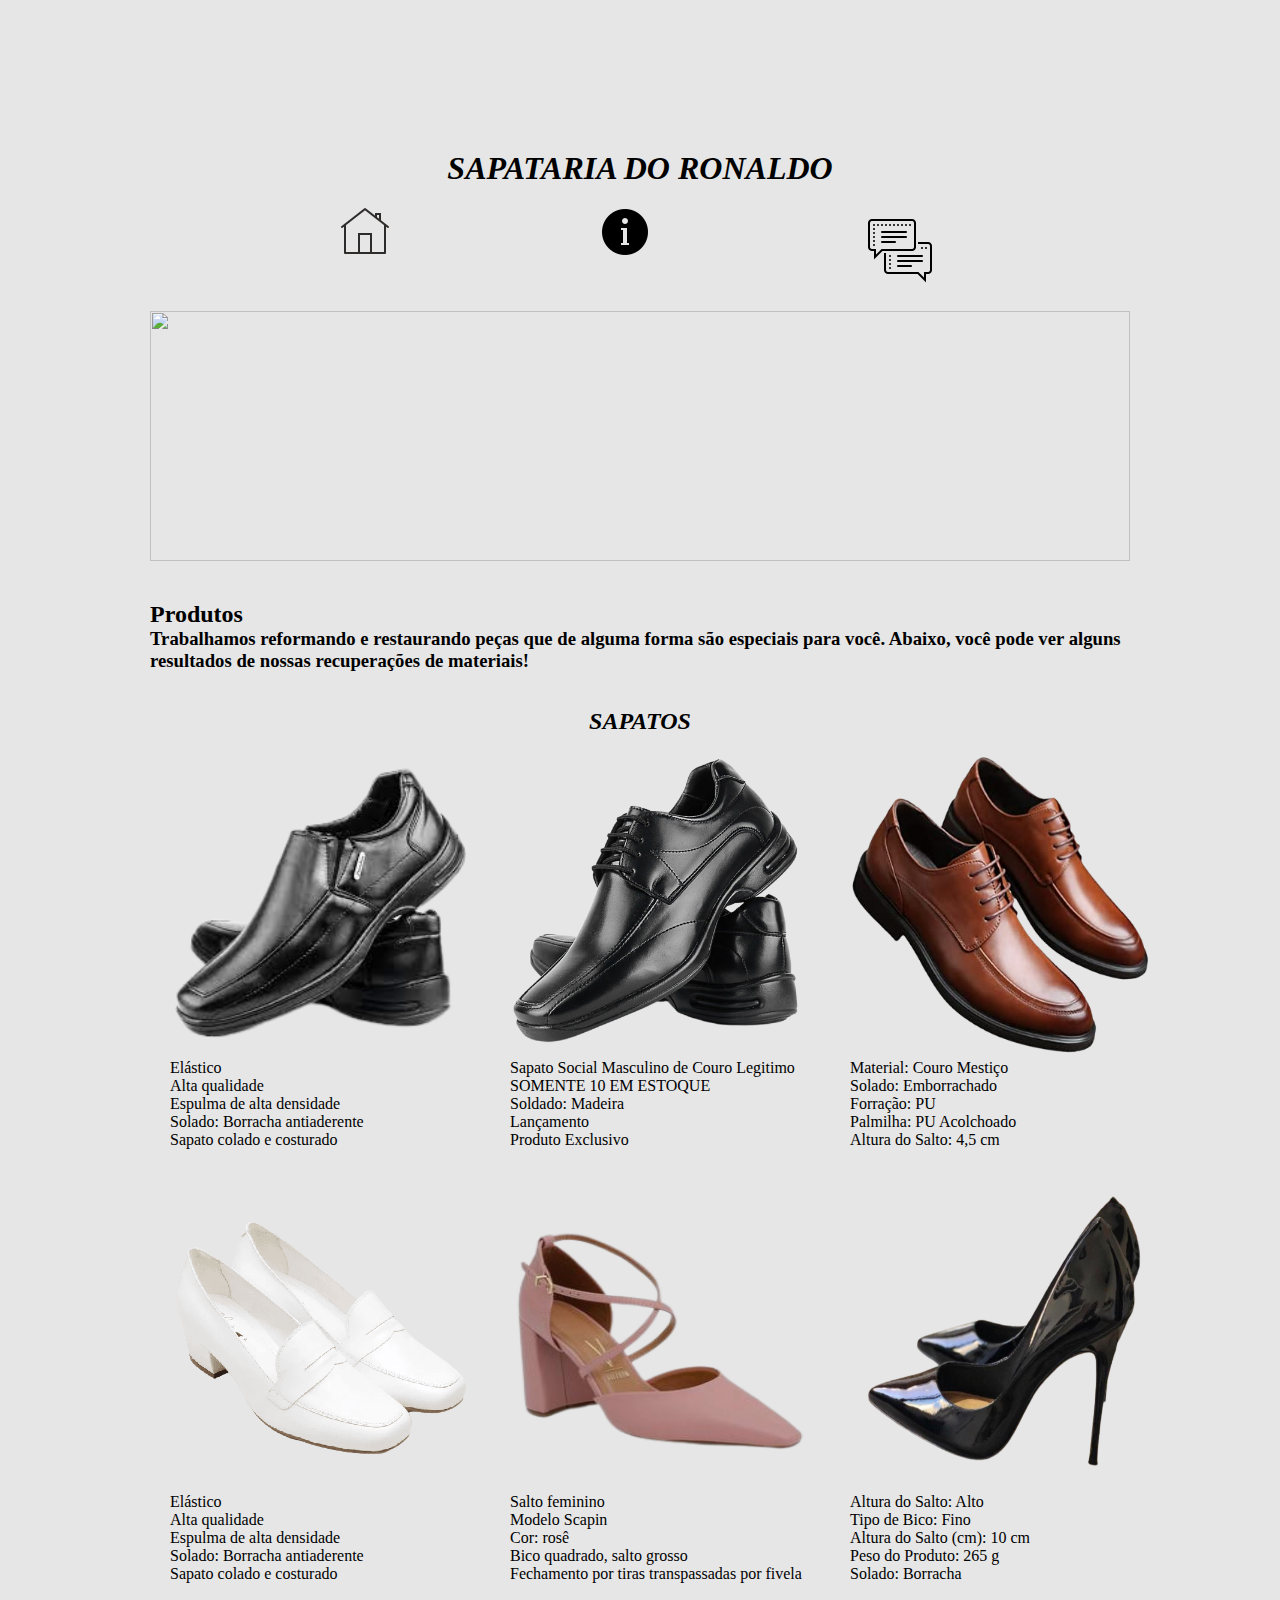
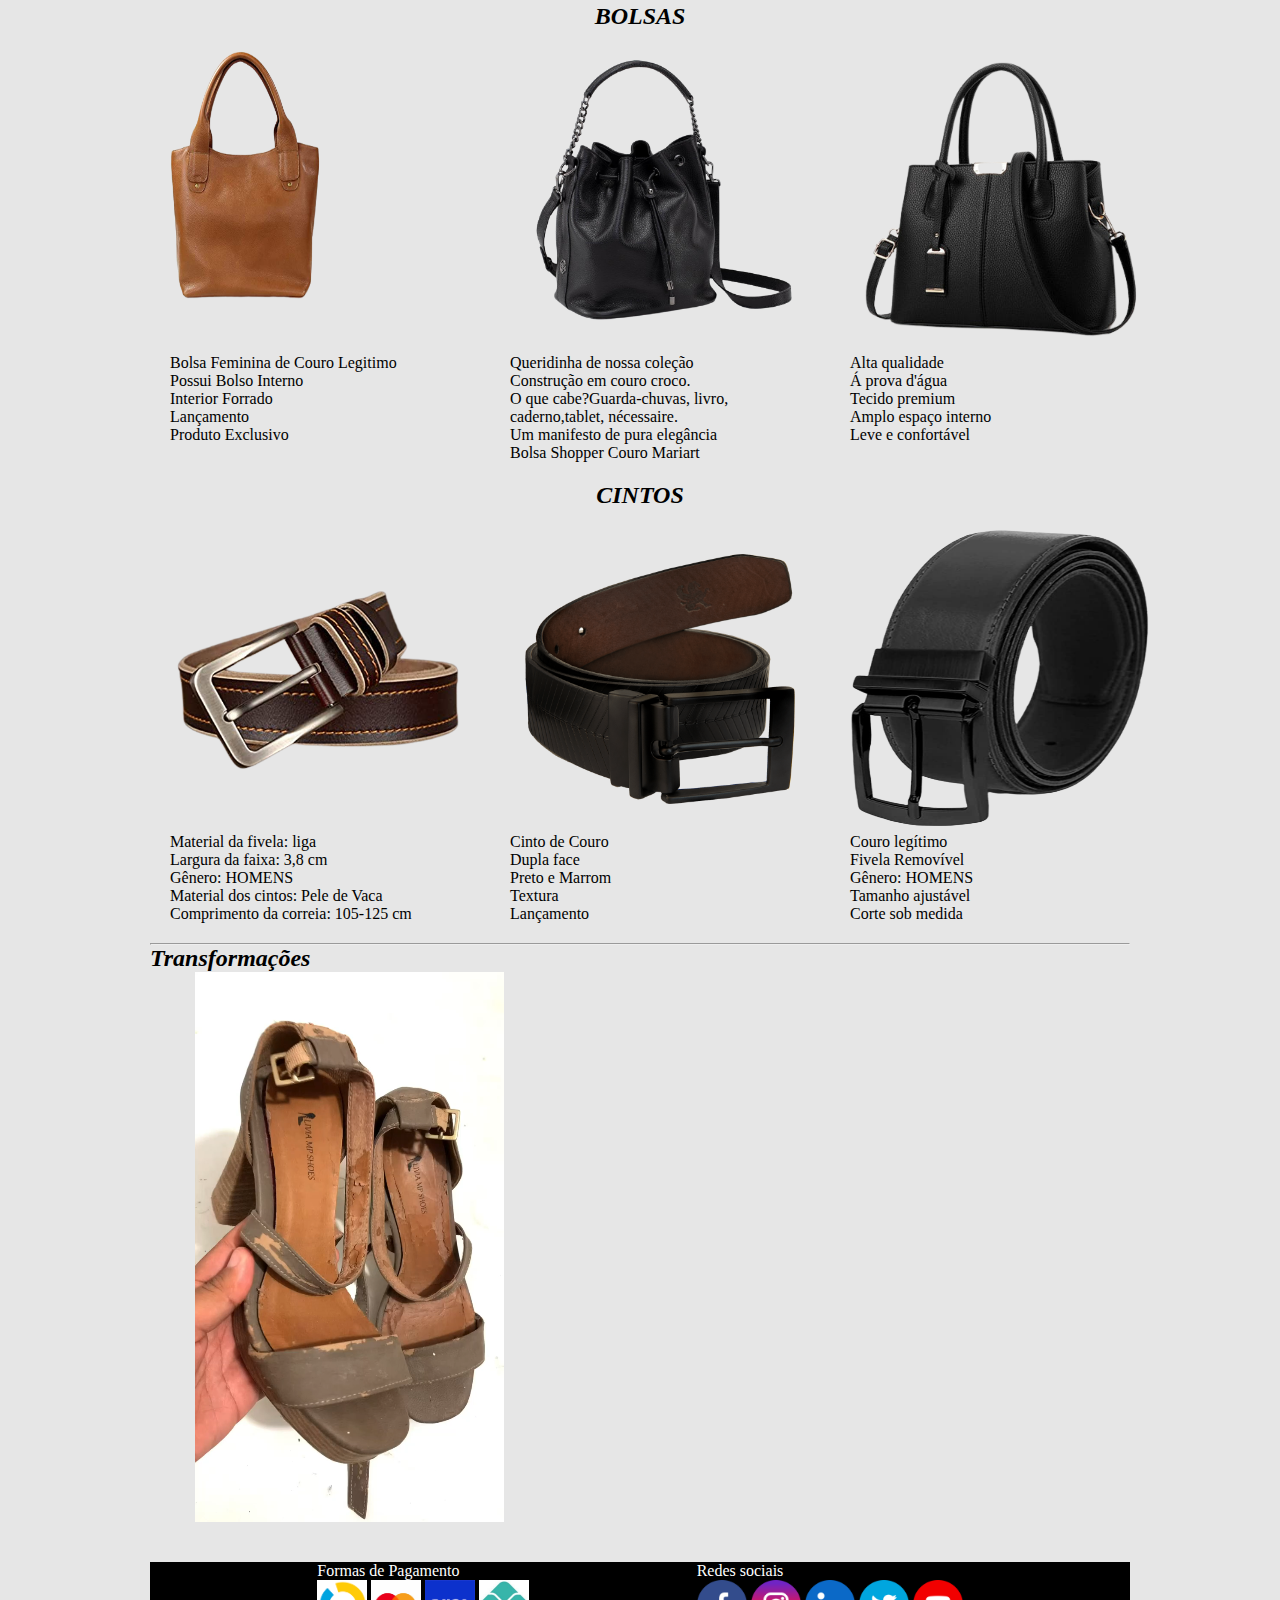
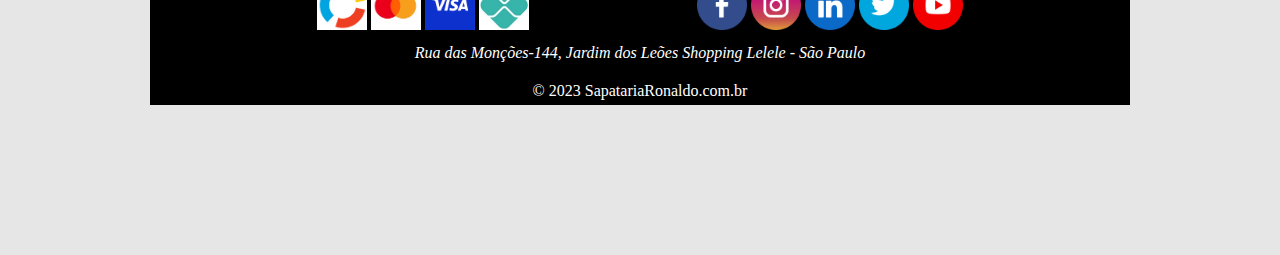
==== commit 3aa34f54: "rodape completo, e historia" ====
--- a/index.html
+++ b/index.html
@@ -179,7 +179,8 @@
   
   <br>
 <br>
-    <footer>
+
+<footer>
 
         <main class="container-form-pag">
 
@@ -211,11 +212,13 @@
 
 
         </main>
-
-        
-        <p id="copyright">&copy; 2023 SapatariaRonaldo.com.br</p>
-
-
+  
+         <address>
+         Rua das Monções-144, Jardim dos Leões 
+         Shopping Lelele - São Paulo
+         </address>
+         
+         <p id="copyright">&copy; 2023 SapatariaRonaldo.com.br</p>
 
     </footer>
 
--- a/css/style.css
+++ b/css/style.css
@@ -1,6 +1,7 @@
+
 .menu-navegacao {
     width: 80%;
-    margin: auto;
+    padding-top: 10px;
 }
 
 
@@ -18,8 +19,7 @@
 }
 
 
-h1,
-{
+h1 {
 text-align: center;
 color: #000000
 }
@@ -105,8 +105,8 @@
 }
 
 *{
-    margin: 0;
-    padding: 0;
+    margin: 0px;
+    padding: 0px;
     box-sizing: border-box;
 }
 
@@ -159,6 +159,7 @@
     font-weight: bold; color: #fff;
     margin-top: 15px;
     text-transform: uppercase;
+    padding: 0px;
 }
 
 button:hover{
@@ -220,8 +221,9 @@
 footer {
 
     background: #000;
-    margin: 0% 0% 0% 0%;
-    
+    padding: 0px;
+    margin: 0px;
+   
 
 }
 
@@ -271,4 +273,26 @@
 
     color: #fff;
     
+}
+
+.p {
+    padding: 10px;
+}
+
+address{
+    color: #fff;
+    display: flex;
+    flex-direction: row;
+    justify-content: center;
+    padding: 5px;
+    padding: 10px;
+}
+
+#copyright {
+    color: #fff;
+    display: flex;
+    flex-direction: row;
+    justify-content: center;
+    padding: 5px;
+    padding-top: 10px;
 }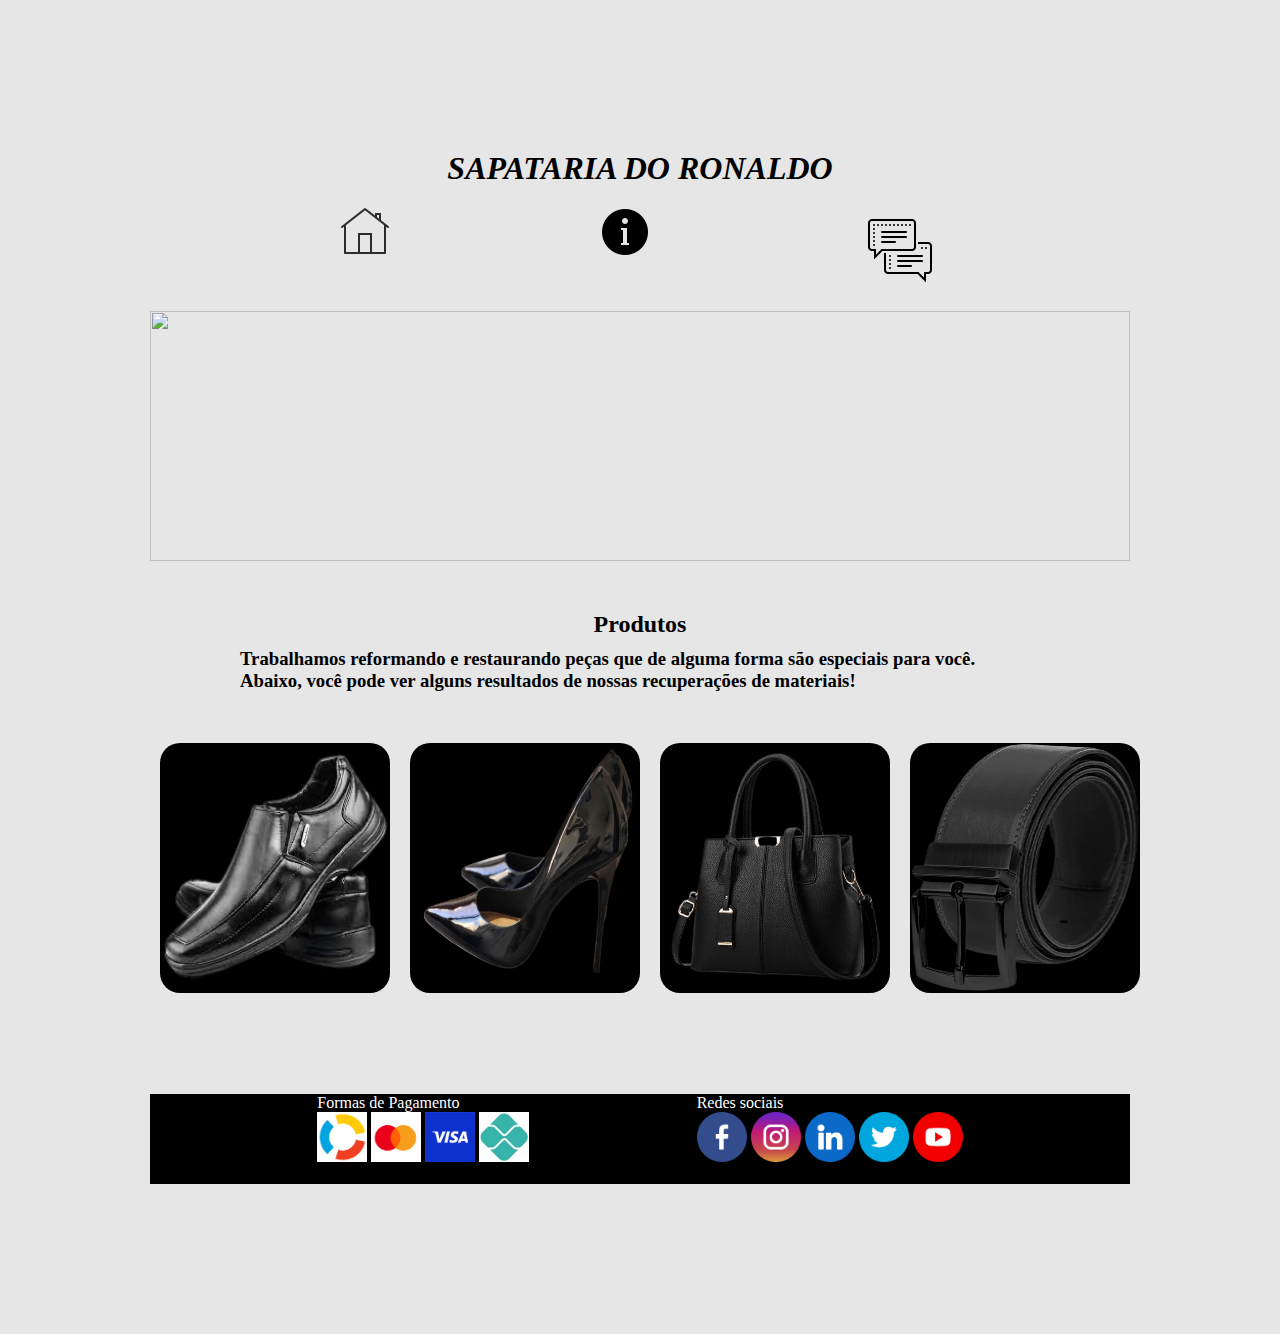
==== commit 7583f108: "Catalogo finalizado" ====
--- a/index.html
+++ b/index.html
@@ -27,160 +27,44 @@
       class="banner">
   </header>
   <br><br>
+  <div id="texto">
   <h2>Produtos</h2>
-
+  
   <h3>Trabalhamos reformando e restaurando peças que de alguma forma são especiais para você.
     Abaixo, você pode ver alguns resultados de nossas recuperações de materiais!
   </h3>
+</div>
   <br><br>
 
-  <i>
-    <h2 align="center"> SAPATOS </h2>
-  </i>
 
-  <ul>
-    <li>
-      <img src="img/sapato.1-removebg-preview.png" height="300" width="300">
-      <p>Elástico</p>
-      <p>Alta qualidade</p>
-      <p>Espulma de alta densidade</p>
-      <p>Solado: Borracha antiaderente</p>
-      <p>Sapato colado e costurado</p>
-    </li>
-
-    <li><img src="img/sapato.2-removebg-preview.png" height="300" width="300">
-
-      <p>Sapato Social Masculino de Couro Legitimo</p>
-      <p>SOMENTE 10 EM ESTOQUE</p>
-      <p>Soldado: Madeira</p>
-      <p>Lançamento</p>
-      <p>Produto Exclusivo</p>
-    </li>
-    <li>
-      <img src="img/sapato.3-removebg-preview.png" height="300" width="300">
-      <p>Material: Couro Mestiço </p>
-      <p>Solado: Emborrachado</p>
-      <p>Forração: PU</p>
-      <p>Palmilha: PU Acolchoado</p>
-      <p>Altura do Salto: 4,5 cm </p>
-    </li>
-  </ul>
+ <!-- Inicio do  catalogo -->
+ 
+ <div id="menu_produtos">
+  <section id="Produtos">
+   <a href="sapatos.html"><img src="img/sapato.1-removebg-preview.png" alt="" width="100%" height="100%"></a>
+</section>
+<section id="Produtos">
+   <a href="sapatos.html"><img src="img/salto1-removebg-preview.png" alt="" width="100%" height="100%"></a>
+</section>
+<section id="Produtos">
+   <a href="sapatos.html"><img src="img/bolsa3-removebg-preview.png" alt="" width="100%" height="100%"></a>
+</section>
+<section id="Produtos">
+ <a href="sapatos.html"><img src="img/cinto_pretoo-removebg-preview.png" alt="" width="100%" height="100%"></a>
+</section>
+</div>
+<!-- fim do catalogo -->
 
 
-  <ul>
-    <li>
-      <img src="img/sapato2-removebg-preview.png" height="300" width="300">
-      <p>Elástico</p>
-      <p>Alta qualidade</p>
-      <p>Espulma de alta densidade</p>
-      <p>Solado: Borracha antiaderente</p>
-      <p>Sapato colado e costurado</p>
-    </li>
-
-    <li><img src="img/salto2-removebg-preview.png" height="300" width="300">
-
-      <p>Salto feminino</p>
-      <p>Modelo Scapin</p>
-      <p>Cor: rosê</p>
-      <p>Bico quadrado, salto grosso</p>
-      <p>Fechamento por tiras transpassadas por fivela</p>
-    </li>
-    <li>
-      <img src="img/salto1-removebg-preview.png" height="300" width="300">
-      <p> Altura do Salto: Alto</p>
-      <p> Tipo de Bico: Fino</p>
-      <p> Altura do Salto (cm): 10 cm</p>
-      <p> Peso do Produto: 265 g</p>
-      <p>Solado: Borracha</p>
-    </li>
-  </ul>
-
-
-
-  <h2 align="center"><i>BOLSAS</i></h2>
-  <ul>
-    <li><img src="img/bolsabege-removebg-preview.png" height="300" width="300">
-
-      <p>Bolsa Feminina de Couro Legitimo</p>
-      <p>Possui Bolso Interno</p>
-      <p>Interior Forrado</p>
-      <p>Lançamento</p>
-      <p>Produto Exclusivo</p>
-    </li>
-    <li>
-      <img src="img/bolsa_preta-removebg-preview.png" height="300" width="300">
-      <p>Queridinha de nossa coleção</p>
-      <p>Construção em couro croco.</p>
-      <p>O que cabe?Guarda-chuvas, livro, caderno,tablet, nécessaire.</p>
-      <p>Um manifesto de pura elegância</p>
-      <p>Bolsa Shopper Couro Mariart</p>
-    </li>
-    <li>
-      <img src="img/bolsa3-removebg-preview.png" height="300" width="300">
-      <p>Alta qualidade</p>
-      <p>Á prova d'água</p>
-      <p>Tecido premium</p>
-      <p>Amplo espaço interno</p>
-      <p>Leve e confortável</p>
-    </li>
-  </ul>
-
-  <!-- grupo de 4 cintos-->
-  <i>
-    <h2 align="center"> CINTOS </h2>
-  </i>
-
-  <ul>
-    <li><img src="img/cinto-removebg-preview (1).png" height="300" width="300">
-      <br>
-      <p>Material da fivela: liga</p>
-      <p>Largura da faixa: 3,8 cm</p>
-      <p>Gênero: HOMENS</p>
-      <p>Material dos cintos: Pele de Vaca</p>
-      <p>Comprimento da correia: 105-125 cm</p>
-    </li>
-    <br>
-    <li><img src="img/cinto de couro.png" height="300" width="300">
-      <br>
-      <p>Cinto de Couro</p>
-      <p>Dupla face</p>
-      <p>Preto e Marrom</p>
-      <p>Textura</p>
-      <p>Lançamento</p>
-    </li>
-
-    <br><br>
-    <li><img src="img/cinto_pretoo-removebg-preview.png" height="300" width="300">
-      <br>
-      <p>Couro legítimo</p>
-      <p>Fivela Removível</p>
-      <p>Gênero: HOMENS</p>
-      <p>Tamanho ajustável</p>
-      <p>Corte sob medida</p>
-    </li>
-  </ul>
-
-
-  <hr>
-  <i>
-    <h2> Transformações </h2>
-  </i>
-  <main>
-    <div>
-      <video mood: autoplay src="img/WhatsApp Video 2023-05-03 at 19.26.31.mp4" type="video" width="400"
-        height="550"></video>
-    </div>
-  </main>
-
-
+  
+  
 
 
 
   
   <br>
 <br>
-
-<footer>
+    <footer>
 
         <main class="container-form-pag">
 
@@ -212,13 +96,11 @@
 
 
         </main>
-  
-         <address>
-         Rua das Monções-144, Jardim dos Leões 
-         Shopping Lelele - São Paulo
-         </address>
-         
-         <p id="copyright">&copy; 2023 SapatariaRonaldo.com.br</p>
+
+        
+        <p id="copyright">&copy; 2023 SapatariaRonaldo.com.br</p>
+
+
 
     </footer>
 
--- a/css/style.css
+++ b/css/style.css
@@ -1,7 +1,6 @@
-
 .menu-navegacao {
     width: 80%;
-    padding-top: 10px;
+    margin: auto;
 }
 
 
@@ -19,7 +18,8 @@
 }
 
 
-h1 {
+h1,
+{
 text-align: center;
 color: #000000
 }
@@ -72,7 +72,28 @@
 }
 
 
-
+/* inicio do menu produtos */
+#menu_produtos{
+    width: 1000px;
+    height: 280px;
+    display: flex;
+    justify-content: center;
+    flex-direction: row;
+    align-items: center;
+    margin: 0px auto;
+    margin-bottom: 50px;
+}
+
+#Produtos{
+    background-color: black;
+    width: 250px;
+    height: 250px;
+    margin: 10px;
+    border-radius: 20px;
+    overflow: hidden;
+}
+
+/* termin do menu produtos */
 
 .caixa1 {
     background-color: #E6E6E6;
@@ -105,8 +126,8 @@
 }
 
 *{
-    margin: 0px;
-    padding: 0px;
+    margin: 0;
+    padding: 0;
     box-sizing: border-box;
 }
 
@@ -159,7 +180,6 @@
     font-weight: bold; color: #fff;
     margin-top: 15px;
     text-transform: uppercase;
-    padding: 0px;
 }
 
 button:hover{
@@ -221,9 +241,8 @@
 footer {
 
     background: #000;
-    padding: 0px;
-    margin: 0px;
-   
+    margin: 0% 0% 0% 0%;
+    
 
 }
 
@@ -275,24 +294,13 @@
     
 }
 
-.p {
-    padding: 10px;
-}
-
-address{
-    color: #fff;
-    display: flex;
-    flex-direction: row;
-    justify-content: center;
-    padding: 5px;
-    padding: 10px;
-}
-
-#copyright {
-    color: #fff;
-    display: flex;
-    flex-direction: row;
-    justify-content: center;
-    padding: 5px;
-    padding-top: 10px;
+#texto{
+    
+    width: 800px;
+   
+    margin: 0px auto;
+}
+#texto h2{
+    text-align: center;
+    margin: 10px;
 }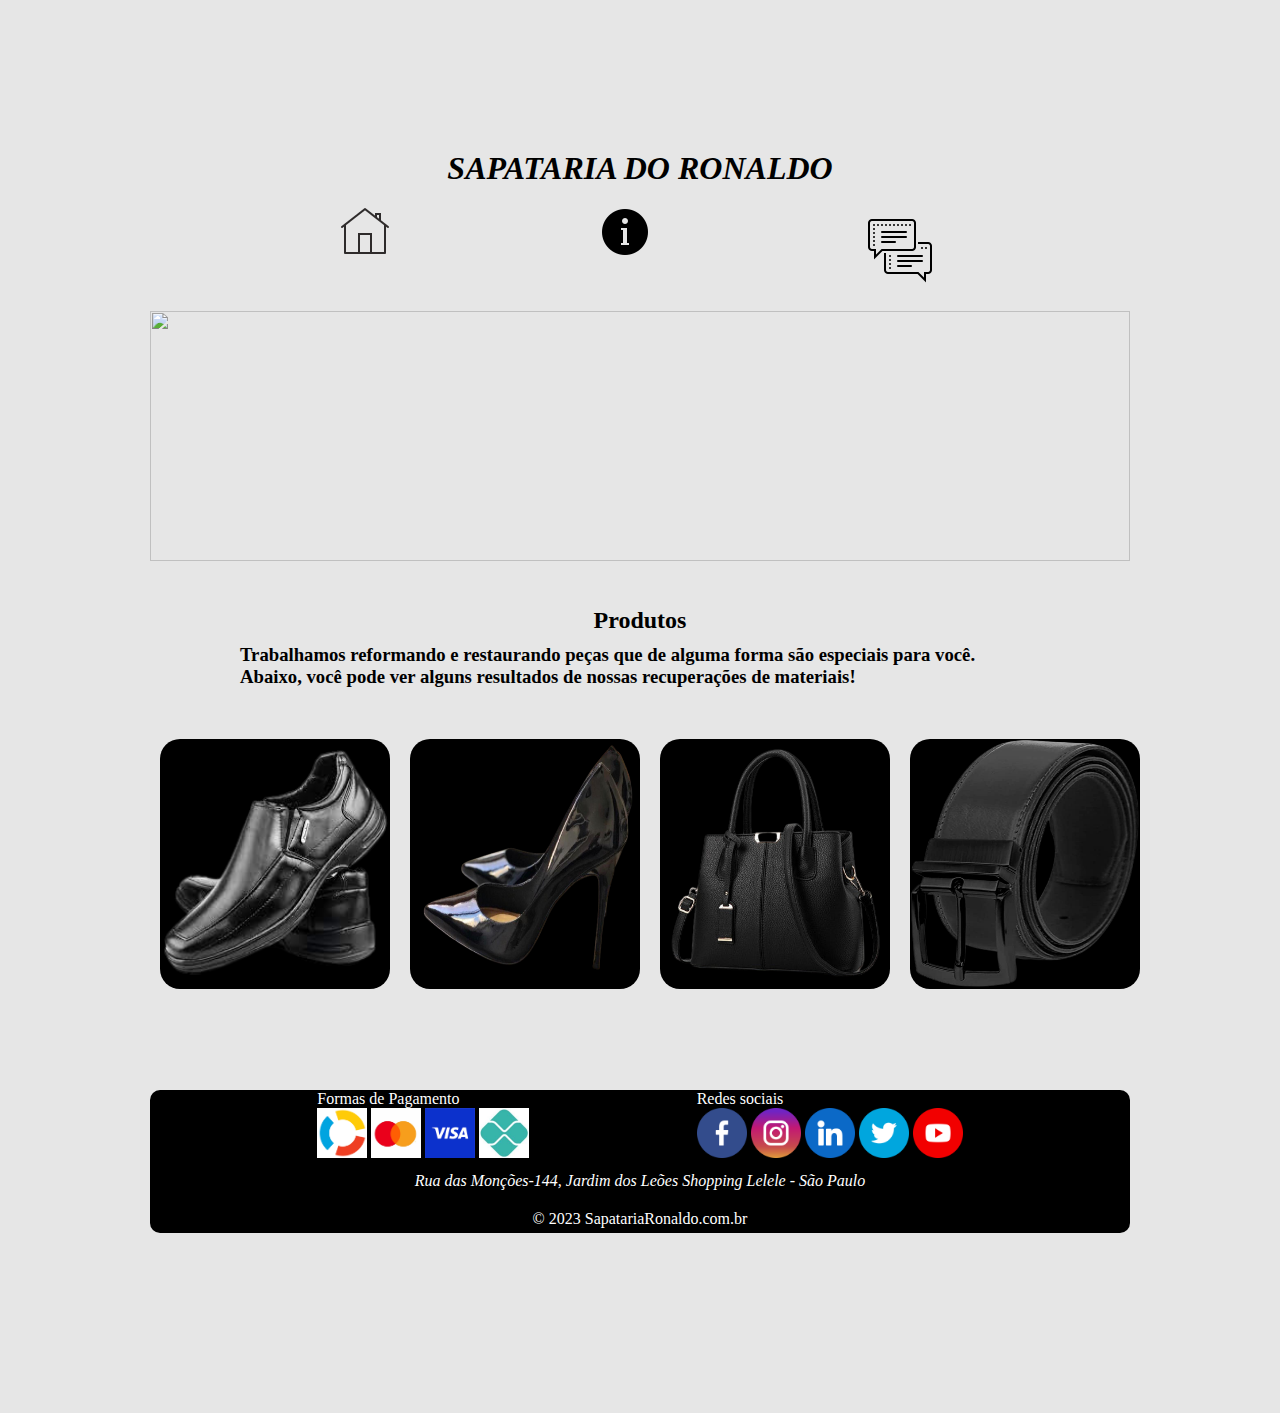
==== commit b5a26d81: "Merge branch 'main' into dani1393" ====
--- a/index.html
+++ b/index.html
@@ -64,7 +64,8 @@
   
   <br>
 <br>
-    <footer>
+
+<footer>
 
         <main class="container-form-pag">
 
@@ -96,11 +97,13 @@
 
 
         </main>
-
-        
-        <p id="copyright">&copy; 2023 SapatariaRonaldo.com.br</p>
-
-
+  
+         <address>
+         Rua das Monções-144, Jardim dos Leões 
+         Shopping Lelele - São Paulo
+         </address>
+         
+         <p id="copyright">&copy; 2023 SapatariaRonaldo.com.br</p>
 
     </footer>
 
--- a/css/style.css
+++ b/css/style.css
@@ -1,6 +1,7 @@
+
 .menu-navegacao {
     width: 80%;
-    margin: auto;
+    padding-top: 10px;
 }
 
 
@@ -18,15 +19,23 @@
 }
 
 
-h1,
-{
+h1 {
 text-align: center;
 color: #000000
+
 }
 
 body {
-    background-color: #E6E6E6;
+
+    background-color: #E6E6E6;
+    padding-bottom: 30px;
+    margin-top: 100px;
+    margin-left: 150px;
+    margin-right: 150px;
+
+    background-color: #e6e6e6;
     margin: 150px;
+
 }
 
 .bloco-1 p {
@@ -69,6 +78,9 @@
     height: 250px;
     object-fit: cover;
     object-position: 75px 50%;
+    display: flex;
+    flex-direction: row;
+    justify-content: center;
 }
 
 
@@ -125,9 +137,11 @@
     height: 400px;
 }
 
+/* formulario */
+
 *{
-    margin: 0;
-    padding: 0;
+    margin: 0px;
+    padding: 0px;
     box-sizing: border-box;
 }
 
@@ -144,11 +158,12 @@
     
     
 
-    background-color:black;
+    background-color:#d4d4d4;
     max-width: 600px;
-    width:400px;
+    width: 400px;
     margin: 20px;
     padding: 25px;
+    border-radius: 5%;
 }
 
 input, 
@@ -159,7 +174,7 @@
 
     
     border-color: #fff;
-    background-color: bisque;
+    background-color: white;
     color: black;
     width: 300px;
     margin: 10px;
@@ -180,14 +195,15 @@
     font-weight: bold; color: #fff;
     margin-top: 15px;
     text-transform: uppercase;
+    padding: 0px;
 }
 
 button:hover{
 
-    color: burlywood;
+    color: #e6e6e6;
     transition: 0.2s;
     cursor: pointer;
-    border-color: burlywood;
+    border-color: #e6e6e6;
 }
 
 
@@ -198,7 +214,7 @@
 
 label:hover {
 
-    background-color: burlywood;
+    background-color: whitesmoke;
         
     /* font-family: 'Trebuchet MS', 'Lucida Sans Unicode', 'Lucida Grande', 'Lucida Sans', Arial, sans-serif; */
 
@@ -234,6 +250,32 @@
     margin-top: 20px;
 }
 
+.h1forms{
+
+    margin-top: 20px;
+    margin-bottom: 20px;
+}
+
+
+.h2forms {
+
+    margin-top: 20px;
+}
+
+
+.pforms {
+
+    margin-bottom: 50px;
+}
+
+.divforms {
+
+    display: flex;
+    flex-direction: column;
+    align-items: center;
+    margin-bottom: 30px;
+}
+
 
 
 /* rodape */
@@ -241,8 +283,10 @@
 footer {
 
     background: #000;
-    margin: 0% 0% 0% 0%;
-    
+    padding: 0px;
+    margin: 0px;
+    border-radius: 10px;
+   
 
 }
 
@@ -293,6 +337,35 @@
     color: #fff;
     
 }
+
+
+.p {
+    padding: 10px;
+    margin-bottom: 10px;
+}
+
+address{
+    color: #fff;
+    display: flex;
+    flex-direction: row;
+    justify-content: center;
+    padding: 5px;
+    padding: 10px;
+}
+
+#copyright {
+    color: #fff;
+    display: flex;
+    flex-direction: row;
+    justify-content: center;
+    padding: 5px;
+    padding-top: 10px;
+}
+
+.espacorodape {
+    margin-bottom: 20px;
+}
+
 
 #texto{
     
@@ -303,4 +376,7 @@
 #texto h2{
     text-align: center;
     margin: 10px;
-}+}
+
+
+
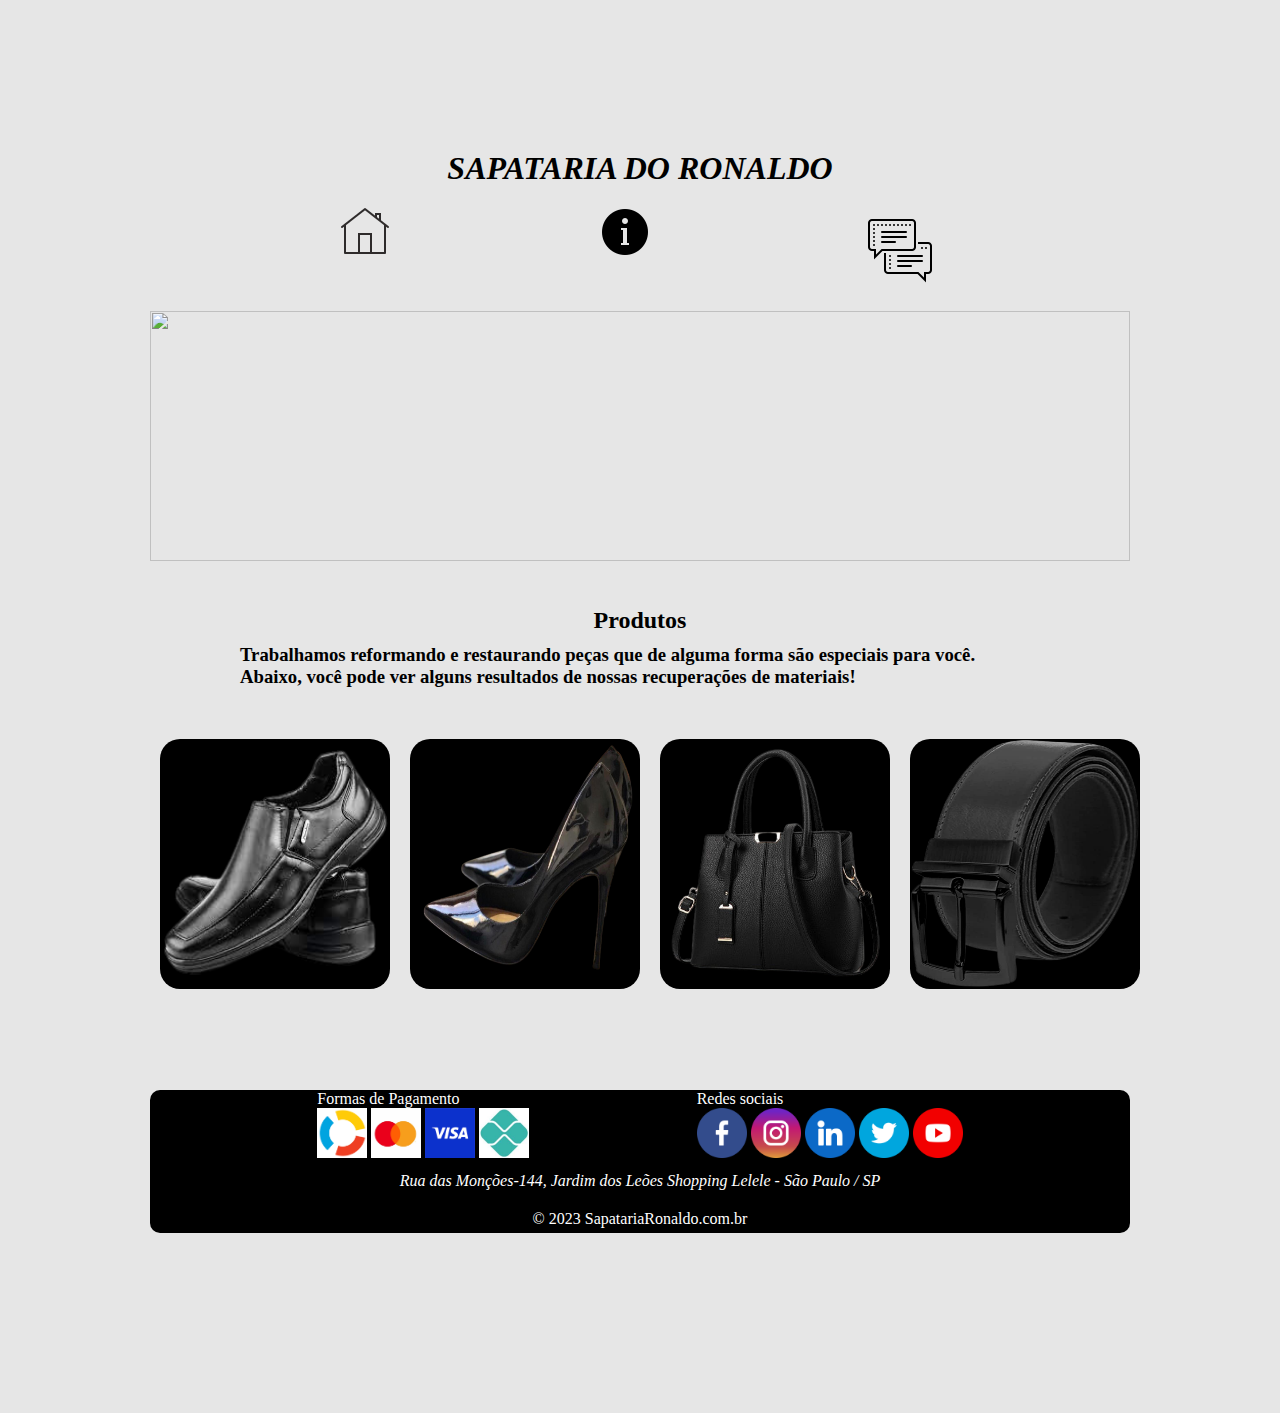
==== commit 8ca6a157: "correção daniela" ====
--- a/index.html
+++ b/index.html
@@ -100,7 +100,7 @@
   
          <address>
          Rua das Monções-144, Jardim dos Leões 
-         Shopping Lelele - São Paulo
+         Shopping Lelele - São Paulo / SP
          </address>
          
          <p id="copyright">&copy; 2023 SapatariaRonaldo.com.br</p>
@@ -112,4 +112,4 @@
 
 </body>
 
-</html>+</html>
